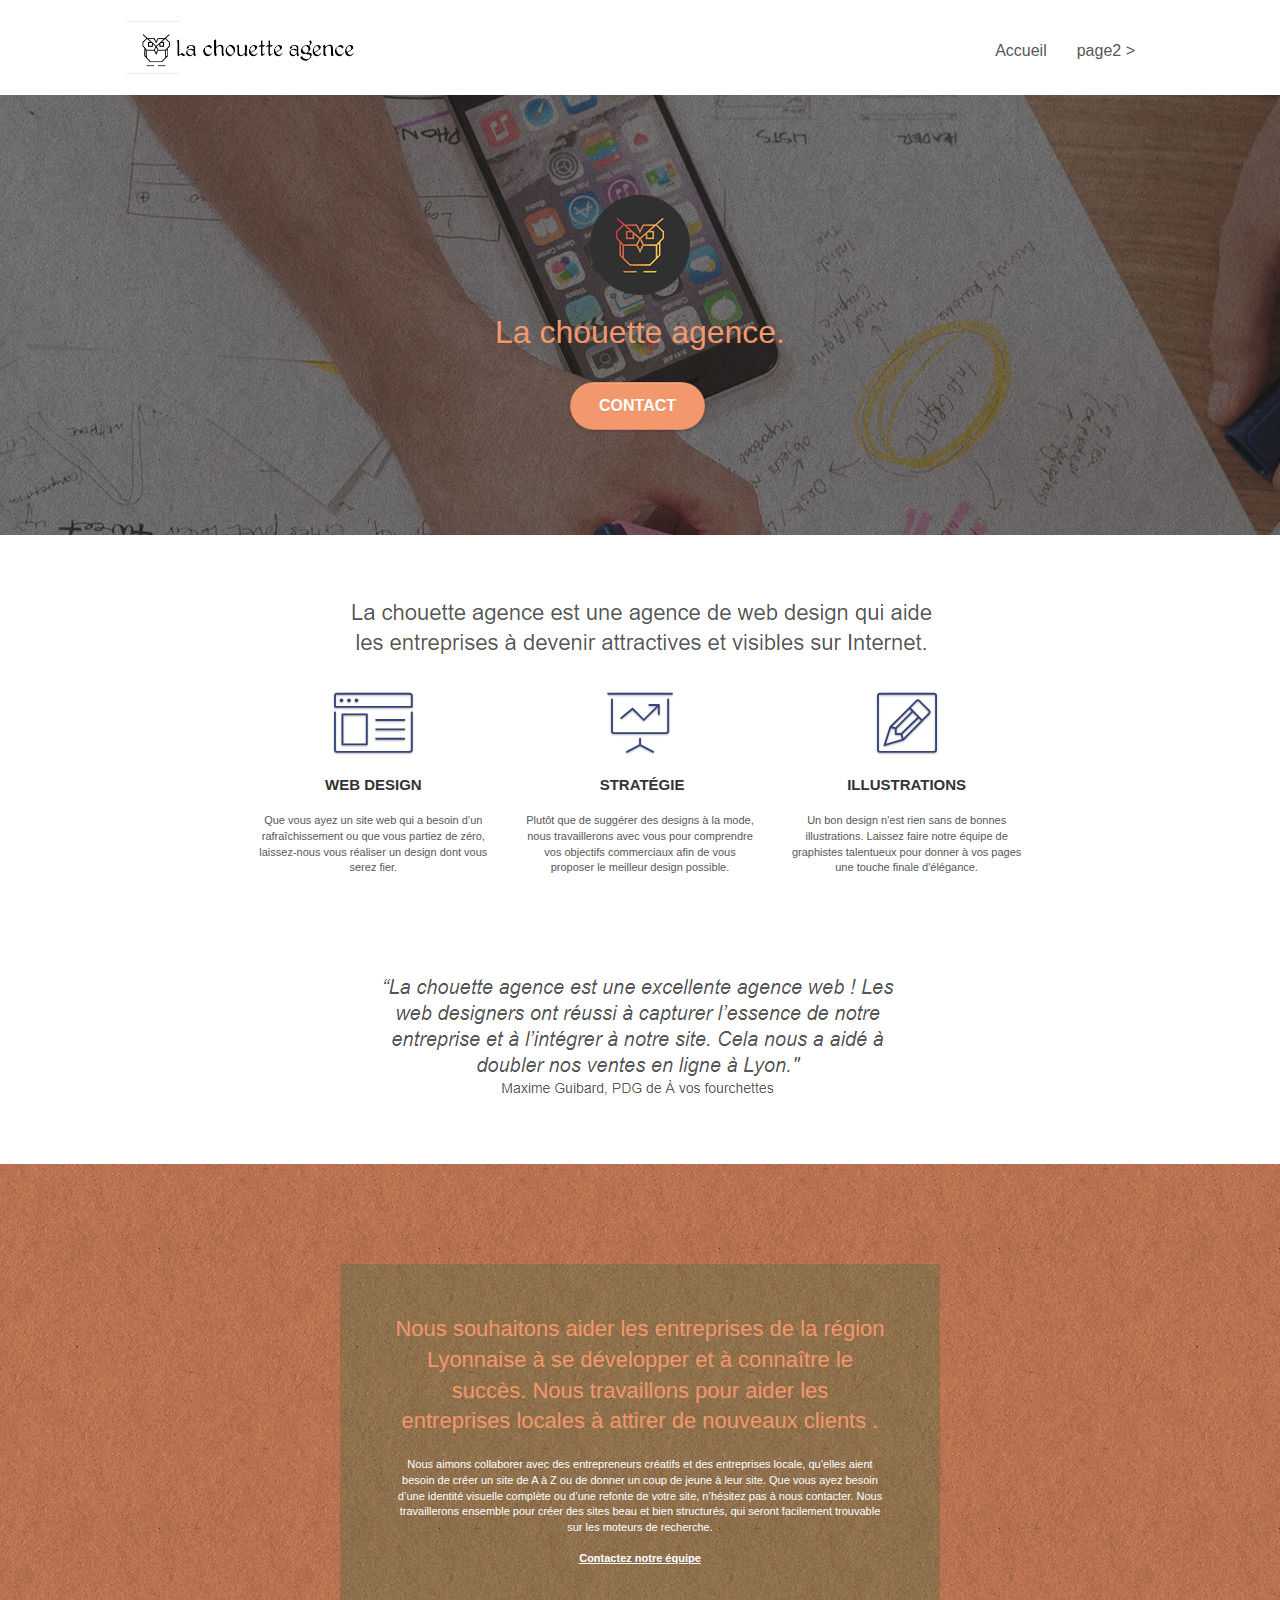
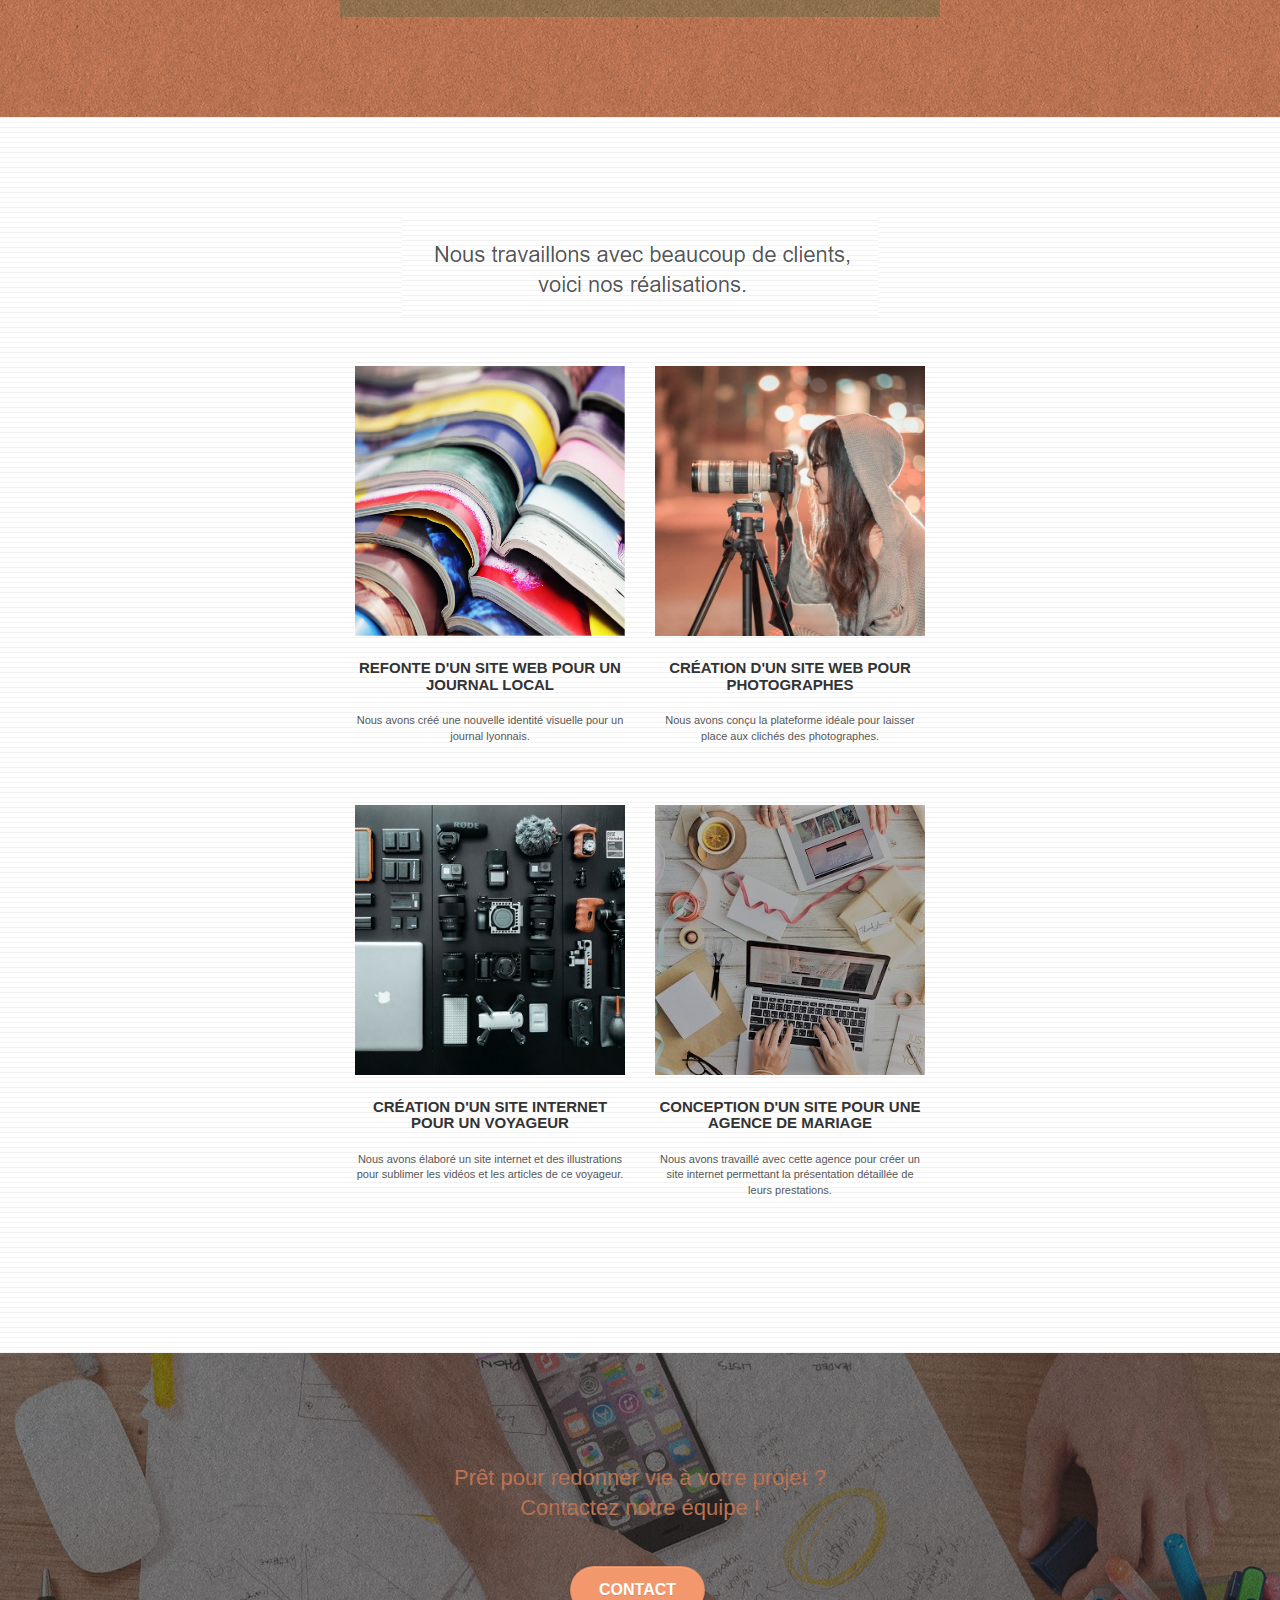
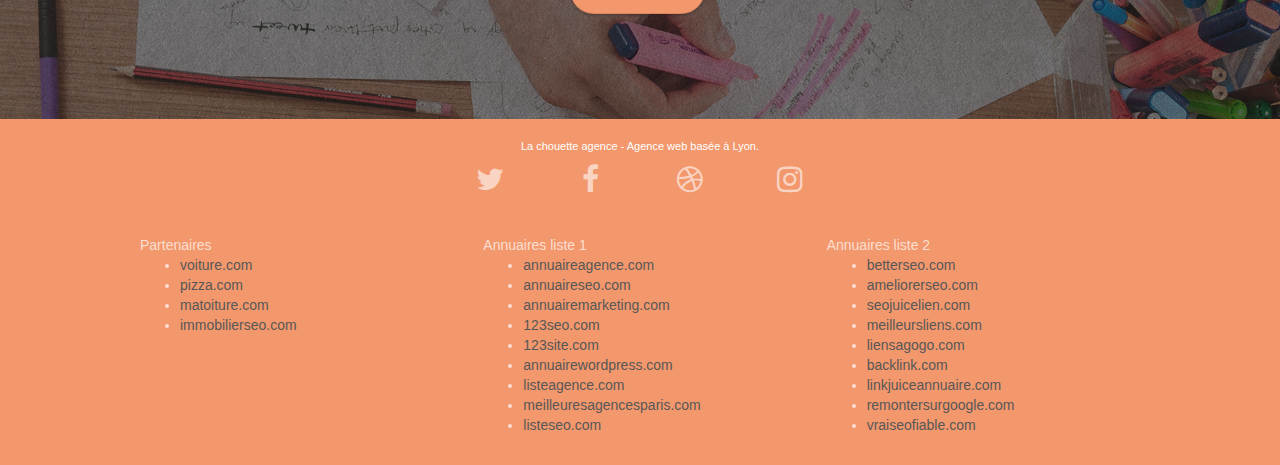
==== projet4/index.html @ 23c120a8 "changement du nom du dossier" ====
<!doctype html>
<html lang="FR">
<head>
    <meta charset="utf-8">
    <meta name="keywords" content="seo, google, site web, site internet, agence design paris, agence design, agence design,agence design,agence design,agence design,agence design,agence design,agence design,agence design">
    <meta name="description" content="">
    <meta name="viewport" content="width=device-width, initial-scale=1.0, viewport-fit=cover">
    <link rel="shortcut icon" type="image/png" href="favicon.jpg">
    
	<link rel="stylesheet" type="text/css" href="./css/bootstrap.css">
	<link rel="stylesheet" type="text/css" href="style.css">
	<link rel="stylesheet" type="text/css" href="./css/font-awesome.css">
	<link rel="stylesheet" type="text/css" href="./css/et-line.css">
	
    
	<script src="./js/jquery-2.1.0.js"></script>
	<script src="./js/bootstrap.js"></script>
	<script src="./js/blocs.js"></script>
	<script src="./js/jquery.touchSwipe.js" defer></script>
	<script src="./js/gmaps.js"></script>

    <title>.</title>

    
<!-- Analytics -->
 
<!-- Analytics END -->
    
</head>
<body>
<!-- Principal conteneur -->
<div class="page-container">
    
<!-- bloc-0 -->
<div class="bloc bgc-white l-bloc " id="bloc-0">
	<div class="container bloc-sm">

		<nav class="navbar row">
			<div class="navbar-header">
				<div class="keywords" style="color:#cccccc;font-size:1px;">Agence web à paris, stratégie web, web design, illustrations, design de site web, site web, web, internet, site internet, site</div>
				<a class="navbar-brand" href="index.html"><img src="img/la-chouette-agence.png" alt="paris web design logo agence web meilleure agence" height="40" /></a>
				<div class="keywords" style="color:#cccccc;font-size:1px;">Agence web à paris, stratégie web, web design, illustrations, design de site web, site web, web, internet, site internet, site</div>
				<button id="nav-toggle" type="button" class="ui-navbar-toggle navbar-toggle" data-toggle="collapse" data-target=".navbar-1">
					<span class="sr-only">Toggle navigation</span><span class="icon-bar"></span><span class="icon-bar"></span><span class="icon-bar"></span>
				</button>
			</div>
			<div class="collapse navbar-collapse navbar-1 special-dropdown-nav">
				<ul class="site-navigation nav navbar-nav">
					<li>
						<a href="index.html">Accueil</a>
					</li>
					<li>
					</li>
					<li>
						<a href="page2.html">page2 &gt;</a>
					</li>
				</ul>
			</div>
		</nav>
	</div>
</div>
<!-- bloc-0 END -->

<!-- bloc-1-presentation -->
<div class="bloc bgc-dark-slate-blue bg-banniere d-bloc bg-t-edge bloc-bg-texture texture-paper b-parallax" id="bloc-1-hero">
	<div class="container bloc-lg">
		<div class="row tight-width-whitespace">
			<div class="col-sm-12">
				<img src="img/logo.png" class="center-block image-resize-mode" width="100" alt="La chouette agence, agence web paris, création logo paris" />
				<h1 class="text-center hero-bloc-text tc-white ">
					La chouette agence.
				</h1>
				<div class="text-center">
					<a href="page2.html" class="btn btn-lg btn-clean btn-rd cta-hero btn-atomic-tangerine" id="cta-hero">Contact</a>
				</div>
			</div>
		</div>
	</div>
</div>
<!-- bloc-1-presentation END -->

<!-- bloc-2-services -->
<div class="bloc bgc-white l-bloc" id="bloc-2-services">
	<div class="container bloc-md">
		<div class="row">
			<div class="col-sm-12 text-center">
				<img alt="agence web, agence web paris, web design paris, stratégie web" src="img/title.png" />
			</div>
		</div>
		<div class="row voffset-lg med-width-whitespace">
			<div class="col-sm-4">
				<div class="text-center">
					<span class="et-icon-browser sm-shadow icon-dark-slate-blue icons icon-lg"></span>
				</div>
				<h3 class="mg-md text-center">
					Web design
				</h3>
				<p class="text-center ">
					Que vous ayez un site web qui a besoin d&rsquo;un rafraîchissement ou que vous partiez de zéro, laissez-nous vous réaliser un design dont vous serez fier.
				</p>
			</div>
			<div class="col-sm-4">
				<div class="text-center">
					<span class="et-icon-presentation sm-shadow icon-dark-slate-blue icons icon-lg"></span>
				</div>
				<h3 class="mg-md text-center">
					&nbsp;Stratégie
				</h3>
				<p class="text-center ">
					Plutôt que de suggérer des designs à la mode, nous travaillerons avec vous pour comprendre vos objectifs commerciaux afin de vous proposer le meilleur design possible.<br>
				</p>
			</div>
			<div class="col-sm-4">
				<div class="text-center">
					<span class="et-icon-edit sm-shadow icon-dark-slate-blue icons icon-lg"></span>
				</div>
				<h3 class="mg-md text-center">
					Illustrations
				</h3>
				<p class="text-center ">
					Un bon design n'est rien sans de bonnes illustrations. Laissez faire notre équipe de graphistes talentueux pour donner à vos pages une touche finale d'élégance.
				</p>
			</div>
		</div>
		<div class="row voffset-lg voffset">
			<div class="col-xs-12 col-md-8 col-md-offset-2 text-center">
				<img alt="agence web, agence web paris, web design paris, stratégie web" src="img/citation.png" />

			</div>
		</div>
	</div>
</div>
<!-- bloc-2-services END -->

<!-- bloc-3-what-i-do -->
<div class="bloc tc-white bgc-atomic-tangerine bg-presentation d-bloc bloc-bg-texture texture-paper b-parallax" id="bloc-3-what-i-do">
	<div class="container bloc-lg">
		<div class="row tight-width-whitespace black-background">
			<div class="col-sm-12">
				<h2 class="mg-md text-center tc-white">
					Nous souhaitons aider les entreprises de la région Lyonnaise à se développer et à connaître le succès. Nous travaillons pour aider les entreprises locales à attirer de nouveaux clients .<br>
				</h2>
				<p class="text-center white">
					Nous aimons collaborer avec des entrepreneurs créatifs et des entreprises locale, qu’elles aient besoin de créer un site de A à Z ou de donner un coup de jeune à leur site. Que vous ayez besoin d’une identité visuelle complète ou d’une refonte de votre site, n’hésitez pas à nous contacter. Nous travaillerons ensemble pour créer des sites beau et bien structurés, qui seront facilement trouvable sur les moteurs de recherche. <br><br><a class="ltc-white bold-link" href="page2.html">Contactez notre équipe</a><br>
				</p>
			</div>
		</div>
	</div>
</div>
<!-- bloc-3-what-i-do END -->

<!-- bloc-4-portfolio -->
<div class="bloc bgc-white bg-lines-h2-bg bg-repeat l-bloc" id="bloc-4-portfolio">
	<div class="container bloc-lg">
		<div class="row">
			<div class="col-sm-12 text-center">
				<img alt="agence web, agence web paris, web design paris, stratégie web" src="img/title2.png" />
			</div>
		</div>
		<div class="row tight-width-whitespace portfolio-row">
			<div class="col-sm-6">
				<a href="#" data-lightbox="img/1.jpg" data-gallery-id="gallery-1" data-caption="Refonte d'un site web pour un journal local" data-frame="snapshot-lb"><img src="img/1.jpg" alt="paris web design logo agence web meilleure agence et refonte site web journal" class="img-responsive portfolio-thumb" /></a>
				<h3 class="mg-md text-center">
					Refonte d'un site web pour un journal local
				</h3>
				<p class="text-center">
					Nous avons créé une nouvelle identité visuelle pour un journal lyonnais.
				</p>
			</div>
			<div class="col-sm-6">
				<a href="#" data-lightbox="img/2.jpg" data-gallery-id="gallery-1" data-caption="Création d'un site web pour photographes" data-frame="snapshot-lb"><img src="img/2.jpg" class="img-responsive portfolio-thumb" alt="paris web design logo agence web meilleure agence, Création d'un site web pour photographes" /></a>
				<h3 class="mg-md text-center">
					Création d'un site web pour photographes
				</h3>
				<p class="text-center">
					Nous avons conçu la plateforme idéale pour laisser place aux clichés des photographes.
				</p>
			</div>
		</div>
		<div class="row tight-width-whitespace portfolio-row">
			<div class="col-sm-6">
				<a href="#" data-lightbox="img/3.bmp" data-gallery-id="gallery-1" data-caption="Création d'un site internet pour un voyageur" data-frame="snapshot-lb"><img src="img/3.bmp" class="img-responsive portfolio-thumb" alt="paris web design logo agence web meilleure agence, Création d'un site web pour voyageur"/></a>
				<h3 class="mg-md text-center">
					Création d'un site internet pour un voyageur
				</h3>
				<p class="text-center">
					Nous avons élaboré un site internet et des illustrations pour sublimer les vidéos et les articles de ce voyageur.
				</p>
			</div>
			<div class="col-sm-6">
				<a href="#" data-lightbox="img/4.bmp" data-gallery-id="gallery-1" data-caption="Conception d'un site pour une agence de mariage" data-frame="snapshot-lb"><img src="img/4.bmp" class="img-responsive portfolio-thumb" alt="paris web design logo agence web meilleure agence, Création d'un site web pour agence de mariage" /></a>
				<h3 class="mg-md text-center">
					Conception d'un site pour une agence de mariage
				</h3>
				<p class="text-center">
					Nous avons travaillé avec cette agence pour créer un site internet permettant la présentation détaillée de leurs prestations.
				</p>
			</div>
		</div>
	</div>
</div>
<!-- bloc-4-portfolio END -->

<!-- bloc-5-cta -->
<div class="bloc bgc-dark-slate-blue bg-banniere d-bloc bloc-bg-texture texture-paper" id="bloc-5-cta">
	<div class="container bloc-lg">
		<div class="row">
			<h2 class="mg-md text-center tc-white">
				Prêt pour redonner vie à votre projet ?<br>Contactez notre équipe !
			</h2>
			<div class="col-sm-12 text-center">
				<a href="page2.html" class="btn btn-atomic-tangerine btn-clean btn-rd btn-lg cta-hero">Contact</a>
			</div>
		</div>
	</div>
</div>
<!-- bloc-5-cta END -->

<!-- Footer - bloc-8 -->
<div class="bloc bgc-atomic-tangerine d-bloc" id="bloc-8">
	<div class="container bloc-sm">
		<div class="row">
			<div class="col-sm-12">
				<p class="text-center white">
					La chouette agence - Agence web basée à Lyon.<br>
				</p>
				<div class="row row-no-gutters social">
					<div class="col-sm-3">
						<div class="text-center">
							<a class="social" href="index.html"><span class="fa fa-twitter icon-md"></span></a>
						</div>
					</div>
					<div class="col-sm-3">
						<div class="text-center">
							<a class="social" href="index.html"><span class="fa fa-facebook icon-md"></span></a>
						</div>
					</div>
					<div class="col-sm-3">
						<div class="text-center">
							<a class="social" href="index.html"><span class="fa fa-dribbble icon-md"></span></a>
						</div>
					</div>
					<div class="col-sm-3">
						<div class="text-center">
							<a class="social" href="index.html"><span class="fa fa-instagram icon-md"></span></a>
						</div>
					</div>
					<div class="keywords" style="color:#F3976C;">Agence web à paris, stratégie web, web design, illustrations, design de site web, site web, web, internet, site internet, site</div>
				</div>
				<div class="row">
					<div class="col-sm-4">
						Partenaires
							<ul>
								<li><a href="voiture.com">voiture.com</a></li>
								<li><a href="pizza.com">pizza.com</a></li>
								<li><a href="matoiture.com">matoiture.com</a></li>
								<li><a href="immobilierseo.com">immobilierseo.com</a></li>
							</ul>		
					</div>
					<div class="col-sm-4">
						Annuaires liste 1
						<ul>
							<li><a href="annuaireagence.com">annuaireagence.com</a></li>
							<li><a href="annuaireseo.com">annuaireseo.com</a></li>
							<li><a href="annuairemarketing.com">annuairemarketing.com</a></li>
							<li><a href="123seoture.com">123seo.com</a></li>
							<li><a href="123site.com">123site.com</a></li>
							<li><a href="annuairewordpress.com">annuairewordpress.com</a></li>
							<li><a href="listeagence.com">listeagence.com</a></li>
							<li><a href="meilleuresagencesparis.com">meilleuresagencesparis.com</a></li>
							<li><a href="listeseo.com">listeseo.com</a></li>
						</ul>
					</div>
					<div class="col-sm-4">
						Annuaires liste 2
						<ul>
							<li><a href="betterseo.com">betterseo.com</a></li>
							<li><a href="ameliorerseo.com">ameliorerseo.com</a></li>
							<li><a href="seojuicelien.com">seojuicelien.com</a></li>
							<li><a href="meilleursliens.com">meilleursliens.com</a></li>
							<li><a href="liensagogo.com">liensagogo.com</a></li>
							<li><a href="backlink.com">backlink.com</a></li>
							<li><a href="linkjuiceannuaire.com">linkjuiceannuaire.com</a></li>
							<li><a href="remontersurgoogle.com">remontersurgoogle.com</a></li>
							<li><a href="vraiseofiable.com">vraiseofiable.com</a></li>
						</ul>
					</div>
				</div>
			</div>
		</div>
	</div>
</div>
<!-- Footer - bloc-8 END -->

</div>
<!-- Principal conteneur END -->
    

</body>
</html>
---- projet4/style.css ----
body {
    margin: 0;
    padding: 0;
    background: #FFF;
    overflow-x: hidden;
    -webkit-font-smoothing: antialiased;
    -moz-osx-font-smoothing: grayscale;
}

a,
button {
    transition: all .3s ease-in-out;
    outline: none!important;
}

a:hover {
    text-decoration: none;
    cursor: pointer;
}

#page-loading-blocs-notifaction {
    position: fixed;
    top: 0;
    bottom: 0;
    width: 100%;
    z-index: 100000;
    background: #FFFFFF url("img/pageload-spinner.gif") no-repeat center center;
}

.bloc {
    width: 100%;
    clear: both;
    background: 50% 50% no-repeat;
    padding: 0 50px;
    -webkit-background-size: cover;
    -moz-background-size: cover;
    -o-background-size: cover;
    background-size: cover;
    position: relative;
}

.bloc .container {
    padding-left: 0;
    padding-right: 0;
}

.bloc-lg {
    padding: 100px 50px;
}

.bloc-md {
    padding: 50px;
}

.bloc-sm {
    padding: 20px 50px;
}

.bg-center,
.bg-l-edge,
.bg-r-edge,
.bg-t-edge,
.bg-b-edge,
.bg-tl-edge,
.bg-bl-edge,
.bg-tr-edge,
.bg-br-edge,
.bg-repeat {
    -webkit-background-size: auto!important;
    -moz-background-size: auto!important;
    -o-background-size: auto!important;
    background-size: auto!important;
}

.bg-repeat {
    background: repeat;
}

.bg-t-edge {
    background: top no-repeat;
}

.bloc-bg-texture::before {
    content: "";
    background-size: 2px 2px;
    position: absolute;
    top: 0;
    bottom: 0;
    left: 0;
    right: 0;
}

.texture-paper::before {
    background: url("img/texture-paper.png");
    background-size: 280px 280px;
}

.b-parallax {
    background-attachment: fixed;
}

.d-bloc {
    color: rgba(255, 255, 255, .7);
}

.d-bloc button:hover {
    color: rgba(255, 255, 255, .9);
}

.d-bloc .icon-round,
.d-bloc .icon-square,
.d-bloc .icon-rounded,
.d-bloc .icon-semi-rounded-a,
.d-bloc .icon-semi-rounded-b {
    border-color: rgba(255, 255, 255, .9);
}

.d-bloc .divider-h span {
    border-color: rgba(255, 255, 255, .2);
}

.d-bloc .a-btn,
.d-bloc .navbar a,
.d-bloc .navbar-brand,
.d-bloc a .icon-sm,
.d-bloc a .icon-md,
.d-bloc a .icon-lg,
.d-bloc a .icon-xl,
.d-bloc h1 a,
.d-bloc h2 a,
.d-bloc h3 a,
.d-bloc h4 a,
.d-bloc h5 a,
.d-bloc h6 a,
.d-bloc p a {
    color: rgba(255, 255, 255, .6);
}

.d-bloc .a-btn:hover,
.d-bloc .navbar a:hover,
.d-bloc .navbar-brand:hover,
.d-bloc a:hover .icon-sm,
.d-bloc a:hover .icon-md,
.d-bloc a:hover .icon-lg,
.d-bloc a:hover .icon-xl,
.d-bloc h1 a:hover,
.d-bloc h2 a:hover,
.d-bloc h3 a:hover,
.d-bloc h4 a:hover,
.d-bloc h5 a:hover,
.d-bloc h6 a:hover,
.d-bloc p a:hover {
    color: rgba(255, 255, 255, 1);
}

.d-bloc .navbar-toggle .icon-bar {
    background: rgba(255, 255, 255, 1);
}

.d-bloc .btn-wire,
.d-bloc .btn-wire:hover {
    color: rgba(255, 255, 255, 1);
    border-color: rgba(255, 255, 255, 1);
}

.d-bloc .panel {
    color: rgba(0, 0, 0, .5);
}

.d-bloc .panel button:hover {
    color: rgba(0, 0, 0, .7);
}

.d-bloc .panel icon {
    border-color: rgba(0, 0, 0, .7);
}

.d-bloc .panel .divider-h span {
    border-color: rgba(0, 0, 0, .1);
}

.d-bloc .panel .a-btn {
    color: rgba(0, 0, 0, .6);
}

.d-bloc .panel .a-btn:hover {
    color: rgba(0, 0, 0, 1);
}

.d-bloc .panel .btn-wire,
.d-bloc .panel .btn-wire:hover {
    color: rgba(0, 0, 0, .7);
    border-color: rgba(0, 0, 0, .3);
}

.d-bloc .panel,
.l-bloc {
    color: rgba(0, 0, 0, .5);
}

.d-bloc .panel button:hover,
.l-bloc button:hover {
    color: rgba(0, 0, 0, .7);
}

.l-bloc .icon-round,
.l-bloc .icon-square,
.l-bloc .icon-rounded,
.l-bloc .icon-semi-rounded-a,
.l-bloc .icon-semi-rounded-b {
    border-color: rgba(0, 0, 0, .7);
}

.d-bloc .panel .divider-h span,
.l-bloc .divider-h span {
    border-color: rgba(0, 0, 0, .1);
}

.d-bloc .panel .a-btn,
.l-bloc .a-btn,
.l-bloc .navbar a,
.l-bloc .navbar-brand,
.l-bloc a .icon-sm,
.l-bloc a .icon-md,
.l-bloc a .icon-lg,
.l-bloc a .icon-xl,
.l-bloc h1 a,
.l-bloc h2 a,
.l-bloc h3 a,
.l-bloc h4 a,
.l-bloc h5 a,
.l-bloc h6 a,
.l-bloc p a {
    color: rgba(0, 0, 0, .6);
}

.d-bloc .panel .a-btn:hover,
.l-bloc .a-btn:hover,
.l-bloc .navbar a:hover,
.l-bloc .navbar-brand:hover,
.l-bloc a:hover .icon-sm,
.l-bloc a:hover .icon-md,
.l-bloc a:hover .icon-lg,
.l-bloc a:hover .icon-xl,
.l-bloc h1 a:hover,
.l-bloc h2 a:hover,
.l-bloc h3 a:hover,
.l-bloc h4 a:hover,
.l-bloc h5 a:hover,
.l-bloc h6 a:hover,
.l-bloc p a:hover {
    color: rgba(0, 0, 0, 1);
}

.l-bloc .navbar-toggle .icon-bar {
    color: rgba(0, 0, 0, .6);
}

.d-bloc .panel .btn-wire,
.d-bloc .panel .btn-wire:hover,
.l-bloc .btn-wire,
.l-bloc .btn-wire:hover {
    color: rgba(0, 0, 0, .7);
    border-color: rgba(0, 0, 0, .3);
}

.voffset {
    margin-top: 30px;
}

.voffset-lg {
    margin-top: 80px;
}

.row-no-gutters {
    margin-right: 0;
    margin-left: 0;
}

.row.row-no-gutters > [class^="col-"],
.row.row-no-gutters > [class*=" col-"] {
    padding-right: 0;
    padding-left: 0;
}

#bloc-1-hero h1 {
    font-size: 32px;
}

.navbar {
    margin-bottom: 0;
    z-index: 1;
}

.navbar-brand {
    height: auto;
    padding: 3px 15px;
    font-size: 25px;
    font-weight: normal;
    font-weight: 600;
    line-height: 44px;
}

.navbar-brand img {
    max-height: 200px;
    margin: 0 5px 0 0;
    display: inline;
}

.navbar-brand img[src$=svg] {
    min-width: 100px;
}

.nav-center .navbar-brand img {
    margin: 0;
}

.navbar .nav {
    padding-top: 2px;
    margin-right: -16px;
    float: right;
    z-index: 1;
}

.nav > li {
    float: left;
    margin-top: 4px;
    font-size: 16px;
}

.navbar-nav .open .dropdown-menu > li > a {
    text-align: inherit;
}

.nav > li a:hover,
.nav > li a:focus {
    background: transparent;
}

.navbar-toggle {
    margin: 10px 10px 0 0;
    border: 0px;
}

.navbar-toggle:hover {
    background: transparent!important;
}

.navbar-toggle .icon-bar {
    background-color: rgba(0, 0, 0, .5);
    width: 26px;
}

.nav-invert .navbar .nav {
    float: left;
}

.nav-invert .navbar-header,
.nav-invert .navbar-brand {
    float: right;
    position: relative;
    z-index: 2;
}

@media (min-width: 768px) {
    .site-navigation {
        position: absolute;
        top: 50%;
        right: 20px;
        transform: translate(0, -50%);
        -webkit-transform: translateY(-50%);
    }
    .nav > li .dropdown-menu a,
    .nav > li .dropdown-menu a:hover {
        color: #484848;
    }
    .nav-invert .site-navigation {
        left: 0;
        right: 0;
    }
    .nav-center {
        text-align: center;
    }
    .nav-center .navbar-header {
        width: 100%;
    }
    .nav-center .navbar-header,
    .nav-center .navbar-brand,
    .nav-center .nav > li {
        float: none;
        display: inline-block;
    }
    .nav-center .site-navigation {
        position: relative;
        width: 100%;
        right: 0;
        margin-right: 0px;
        margin-top: 20px;
    }
    .nav-center.mini-nav .navbar-toggle {
        float: none;
        margin: 10px auto 0;
    }
}

.nav > li > .dropdown a {
    background: none!important;
    display: block;
    padding: 14px 15px;
}

nav .caret {
    margin: 0 5px;
}

.dropdown-menu .dropdown-menu {
    top: -8px;
    left: 100%;
}

.dropdown-menu .dropmenu-flow-right {
    top: 100%;
    left: 0;
    margin-left: -1px;
    border-top-left-radius: 0;
    border-top-right-radius: 0;
}

.dropdown-menu .dropdown span {
    border: 4px solid black;
    border-top-color: transparent;
    border-right-color: transparent;
    border-bottom-color: transparent;
    margin: 6px -5px 0 0!important;
    float: right;
}

.mg-md {
    margin-top: 10px;
    margin-bottom: 20px;
}

.mg-lg {
    margin-top: 10px;
    margin-bottom: 40px;
}

.btn {
    margin: 0 5px 5px 0;
}

.btn.pull-right {
    margin: 0 0 5px 5px;
}

.btn-d,
.btn-d:hover,
.btn-d:focus {
    color: #FFF;
    background: rgba(0, 0, 0, .3);
}

button {
    outline: none!important;
}

.btn-rd {
    border-radius: 40px;
}

.btn-clean {
    border: 1px solid rgba(0, 0, 0, .08);
    border-bottom-color: rgba(0, 0, 0, .1);
    text-shadow: 0 1px 0 rgba(0, 0, 1, .1);
    box-shadow: 0 1px 3px rgba(0, 0, 1, .25), inset 0 1px 0 0 rgba(255, 255, 255, .15);
}

.icon-md {
    font-size: 30px!important;
}

.icon-lg {
    font-size: 60px!important;
}

.sm-shadow {
    text-shadow: 0 1px 2px rgba(0, 0, 0, .3);
}

.panel-sq,
.panel-sq .panel-heading,
.panel-sq .panel-footer {
    border-radius: 0;
}

.panel-rd {
    border-radius: 30px;
}

.panel-rd .panel-heading {
    border-radius: 29px 29px 0 0;
}

.panel-rd .panel-footer {
    border-radius: 0 0 29px 29px;
}

.form-control {
    border-color: rgba(0, 0, 0, .1);
    box-shadow: none;
}

.scrollToTop {
    width: 40px;
    height: 40px;
    position: fixed;
    bottom: 20px;
    right: 20px;
    opacity: 0;
    z-index: 500;
    transition: all .3s ease-in-out;
}

.scrollToTop span {
    margin-top: 6px;
}

.showScrollTop {
    font-size: 14px;
    opacity: 1;
}

a[data-lightbox] {
    position: relative;
    display: block;
    text-align: center;
}

a[data-lightbox]:hover::before {
    content: "+";
    font-family: "HelveticaNeue-Light", "Helvetica Neue Light", "Helvetica Neue", Helvetica, Arial;
    font-size: 32px;
    width: 50px;
    height: 50px;
    margin-left: -25px;
    border-radius: 50%;
    background: rgba(0, 0, 0, .6);
    color: #FFF;
    font-weight: 100;
    z-index: 1;
    position: absolute;
    top: 50%;
    transform: translateY(-50%);
    -webkit-transform: translateY(-50%);
}

a[data-lightbox]:hover img {
    opacity: 0.6;
    -webkit-animation-fill-mode: none;
    animation-fill-mode: none;
}

#lightbox-modal {
    display: flex;
    align-items: center;
}

#lightbox-modal .modal-dialog {
    width: 90%;
    max-width: 900px;
    margin: 0 auto 0;
}

#lightbox-modal .modal-dialog img {
    max-height: 90vh;
    margin: 0 auto;
}

.lightbox-caption {
    padding: 20px;
    color: #FFF;
    background: rgba(0, 0, 0, .5);
    position: absolute;
    left: 15px;
    right: 15px;
    bottom: 5px;
}

.close-lightbox {
    color: #FFF;
    font-size: 30px;
    position: absolute;
    top: 20px;
    right: 20px;
    z-index: 20;
    background: rgba(0, 0, 0, .5);
    border: none;
    line-height: 30px;
    padding: 0 9px 5px;
    opacity: 0.3;
}

.close-lightbox:hover,
.next-lightbox:hover,
.prev-lightbox:hover {
    opacity: 1.0;
    color: #FFF;
}

.next-lightbox,
.prev-lightbox {
    font-size: 20px;
    color: rgba(255, 255, 255, .9);
    background: rgba(0, 0, 0, .5);
    transition: all .2s ease-in-out;
    position: absolute;
    top: 45%;
    z-index: 1;
    opacity: 0.4;
}

.next-lightbox {
    padding: 6px 8px 1px 13px;
    right: 25px;
}

.prev-lightbox {
    padding: 6px 13px 1px 10px;
    left: 25px;
}

.snapshot-lb .modal-body {
    padding-bottom: 45px;
}

.snapshot-lb .lightbox-caption {
    padding: 0;
    color: rgba(0, 0, 0, .5);
    background: none;
}

h1,
h2,
h3,
h4,
h5,
h6,
p,
label,
.btn,
a {
    font-family: "helvetica";
    font-weight: 400;
    color: #575757!important;
}

.container {
    max-width: 1000px;
}

.hero-bloc-text {
    font-size: 38px;
}

.hero-bloc-text-sub {
    font-size: 36px;
}

.statement-bloc-text {
    line-height: 26px;
    font-style: italic;
    font-size: 20px;
    text-align: center;
    font-weight: lighter;
    max-width: 520px;
    margin: auto auto auto auto;
}

p {
    font-size: 11px;
}

.tight-width-whitespace {
    max-width: 600px;
    margin: auto auto auto auto;
}

.h1 {
    font-size: 20px;
    font-family: "Open Sans";
}

.cta-hero {
    margin-top: 22px;
    color: #FFFFFF!important;
    text-transform: uppercase;
    padding: 12px 28px 12px 28px;
    font-size: 16px;
    font-weight: 700;
}

.social {
    max-width: 400px;
    margin: auto auto auto auto;
}

h2 {
    font-size: 22px;
    line-height: 1.4em;
}

h3 {
    font-size: 15px;
    text-transform: uppercase;
    font-weight: 700;
    color: #333333!important;
}

.med-width-whitespace {
    max-width: 800px;
    margin: auto auto auto auto;
    box-shadow: 0px 0px 0px #000000;
}

h1 {
    color: #333333!important;
}

h4 {
    color: #333333!important;
}

.icons {
    margin-bottom: 14px;
    margin-top: 24px;
}

.white {
    color: #FFFFFF!important;
}

.portfolio-thumb {
    margin-bottom: 24px;
}

.portfolio-row {
    margin-bottom: 44px;
    margin-top: 50px;
}

.avatar {
    box-shadow: 0px 4px 9px rgba(0, 0, 0, 0.3);
}

.black-background {
    background-color: rgba(165, 147, 99, 0.7);
    padding: 40px 40px 40px 40px;
}

.bold-link {
    font-weight: 900;
    text-decoration: underline!important;
}

.bgc-white {
    background-color: #FFFFFF;
}

.bgc-dark-slate-blue {
    background-color: #364577;
}

.bgc-atomic-tangerine {
    background-color: #F3976C;
}

.tc-white {
    color: #F3976C!important;
}

.btn-atomic-tangerine {
    background: #F3976C;
    color: #FFFFFF!important;
}

.btn-atomic-tangerine:hover {
    background: #c27956!important;
    color: #FFFFFF!important;
}

.ltc-white {
    color: #FFFFFF!important;
}

.ltc-white:hover {
    color: #cccccc!important;
}

.ltc-atomic-tangerine {
    color: #F3976C!important;
}

.ltc-atomic-tangerine:hover {
    color: #c27956!important;
}

.icon-dark-slate-blue {
    color: #364577!important;
    border-color: #364577!important;
}

.bg-dots-bg {
    background-image: url("img/dots-bg.png");
}

.bg-lines-h2-bg {
    background-image: url("img/lines-h2-bg.png");
}

.bg-banniere {
    background-image: url("img/la-chouette-agence-banniere.jpg");
}

.bg-presentation {
    background-image: url("img/image-de-presentation.bmp");
}

@media (max-width: 1024px) {
    .bloc {
        padding-left: 20px;
        padding-right: 20px;
    }
    .bloc.full-width-bloc,
    .bloc-tile-2.full-width-bloc .container,
    .bloc-tile-3.full-width-bloc .container,
    .bloc-tile-4.full-width-bloc .container {
        padding-left: 0;
        padding-right: 0;
    }
}

@media (max-width: 992px) and (min-width: 768px) {
    .navbar .nav {
        max-width: 80%
    }
    .nav-center.navbar .nav {
        max-width: 100%
    }
}

@media only screen and (min-device-width: 768px) and (max-device-width: 1024px) and (orientation: landscape) {
    .b-parallax {
        background-attachment: scroll;
    }
}

@media only screen and (min-device-width: 1024px) and (max-device-width: 1366px) and (-webkit-min-device-pixel-ratio: 1.5) {
    .b-parallax {
        background-attachment: scroll;
    }
}

@media (max-width: 991px) {
    .container {
        width: 100%;
    }
    .b-parallax {
        background-attachment: scroll;
    }
    .page-container,
    #hero-bloc {
        overflow-x: hidden;
        position: relative;
    }
    .bloc {
        padding-left: constant(safe-area-inset-left);
        padding-right: constant(safe-area-inset-right);
    }
    .bloc-group,
    .bloc-group .bloc {
        display: block;
        width: 100%;
    }
    .bloc-fill-screen .fill-bloc-top-edge,
    .bloc-fill-screen .fill-bloc-bottom-edge {
        padding: 0 20px;
        padding-left: constant(safe-area-inset-left);
        padding-right: constant(safe-area-inset-right);
    }
}

@media (max-width: 767px) {
    .page-container {
        overflow-x: hidden;
        position: relative;
    }
    h1,
    h2,
    h3,
    h4,
    h5,
    h6,
    p,
    #disqus_thread {
        padding-left: 10px!important;
        padding-right: 10px!important;
    }
    .b-parallax {
        background-attachment: scroll;
    }
    .navbar .nav {
        padding-top: 0;
        border-top: 1px solid rgba(0, 0, 0, .2);
        float: none!important;
    }
    .navbar.row {
        margin-left: 0;
        margin-right: 0;
    }
    .site-navigation {
        position: inherit;
        transform: none;
        -webkit-transform: none;
        -ms-transform: none;
    }
    .nav > li {
        margin-top: 0;
        border-bottom: 1px solid rgba(0, 0, 0, .1);
        background: rgba(0, 0, 0, .05);
        text-align: left;
        padding-left: 15px;
        width: 100%;
    }
    .nav > li:hover {
        background: rgba(0, 0, 0, .08);
    }
    .dropdown .dropdown a .caret {
        float: none;
        margin: 5px 0 0 10px!important;
        border: 4px solid black;
        border-bottom-color: transparent;
        border-right-color: transparent;
        border-left-color: transparent;
    }
    #hero-bloc .navbar .nav {
        background: rgba(0, 0, 0, .8);
    }
    #hero-bloc .navbar .nav a {
        color: rgba(255, 255, 255, .6);
    }
    .hero {
        padding: 50px 0;
    }
    .hero-nav {
        left: -1px;
        right: -1px;
    }
    .navbar-collapse {
        padding: 0;
        overflow-x: hidden;
        -webkit-box-shadow: none;
        box-shadow: none;
    }
    .navbar-brand img {
        max-height: 40px;
        width: auto;
    }
    .nav-invert .navbar-header {
        float: none;
        width: 100%;
    }
    .nav-invert .navbar-toggle {
        float: left;
        margin-left: 10px;
    }
    .bloc {
        padding-left: 0;
        padding-right: 0;
    }
    .bloc-xxl,
    .bloc-xl,
    .bloc-lg {
        padding: 40px 0;
    }
    .bloc-sm,
    .bloc-md {
        padding-left: 0;
        padding-right: 0;
    }
    .bloc-tile-2 .container,
    .bloc-tile-3 .container,
    .bloc-tile-4 .container,
    .bloc-fill-screen .fill-bloc-top-edge,
    .bloc-fill-screen .fill-bloc-bottom-edge {
        padding-left: 0;
        padding-right: 0;
    }
    .a-block {
        padding: 0 10px;
    }
    .btn-dwn {
        display: none;
    }
    .voffset {
        margin-top: 5px;
    }
    .voffset-md {
        margin-top: 20px;
    }
    .voffset-lg {
        margin-top: 30px;
    }
    form {
        padding: 5px;
    }
    .close-lightbox {
        display: inline-block;
    }
    .blocsapp-device-iphone5 {
        background-size: 216px 425px;
        padding-top: 60px;
        width: 216px;
        height: 425px;
    }
    .blocsapp-device-iphone5 img {
        width: 180px;
        height: 320px;
    }
}

@media (max-width: 400px) {
    .bloc {
        padding-left: 0;
        padding-right: 0;
    }
}

@media (max-width: 767px) {
    .bloc-mob-center-text {
        text-align: center;
    }
}
---- projet4/css/et-line.css ----
@font-face {
    font-family: et-line;
    src: url(../fonts/et-line.eot);
    src: url(../fonts/et-line.eot?#iefix) format('embedded-opentype'), url(../fonts/et-line.woff) format('woff'), url(../fonts/et-line.ttf) format('truetype'), url(../fonts/et-line.svg#et-line) format('svg');
    font-weight: 400;
    font-style: normal
}

.et-icon-adjustments,
.et-icon-alarmclock,
.et-icon-anchor,
.et-icon-aperture,
.et-icon-attachment,
.et-icon-bargraph,
.et-icon-basket,
.et-icon-beaker,
.et-icon-bike,
.et-icon-book-open,
.et-icon-briefcase,
.et-icon-browser,
.et-icon-calendar,
.et-icon-camera,
.et-icon-caution,
.et-icon-chat,
.et-icon-circle-compass,
.et-icon-clipboard,
.et-icon-clock,
.et-icon-cloud,
.et-icon-compass,
.et-icon-desktop,
.et-icon-dial,
.et-icon-document,
.et-icon-documents,
.et-icon-download,
.et-icon-dribbble,
.et-icon-edit,
.et-icon-envelope,
.et-icon-expand,
.et-icon-facebook,
.et-icon-flag,
.et-icon-focus,
.et-icon-gears,
.et-icon-genius,
.et-icon-gift,
.et-icon-global,
.et-icon-globe,
.et-icon-googleplus,
.et-icon-grid,
.et-icon-happy,
.et-icon-hazardous,
.et-icon-heart,
.et-icon-hotairballoon,
.et-icon-hourglass,
.et-icon-key,
.et-icon-laptop,
.et-icon-layers,
.et-icon-lifesaver,
.et-icon-lightbulb,
.et-icon-linegraph,
.et-icon-linkedin,
.et-icon-lock,
.et-icon-magnifying-glass,
.et-icon-map,
.et-icon-map-pin,
.et-icon-megaphone,
.et-icon-mic,
.et-icon-mobile,
.et-icon-newspaper,
.et-icon-notebook,
.et-icon-paintbrush,
.et-icon-paperclip,
.et-icon-pencil,
.et-icon-phone,
.et-icon-picture,
.et-icon-pictures,
.et-icon-piechart,
.et-icon-presentation,
.et-icon-pricetags,
.et-icon-printer,
.et-icon-profile-female,
.et-icon-profile-male,
.et-icon-puzzle,
.et-icon-quote,
.et-icon-recycle,
.et-icon-refresh,
.et-icon-ribbon,
.et-icon-rss,
.et-icon-sad,
.et-icon-scissors,
.et-icon-scope,
.et-icon-search,
.et-icon-shield,
.et-icon-speedometer,
.et-icon-strategy,
.et-icon-streetsign,
.et-icon-tablet,
.et-icon-target,
.et-icon-telescope,
.et-icon-toolbox,
.et-icon-tools,
.et-icon-tools-2,
.et-icon-trophy,
.et-icon-tumblr,
.et-icon-twitter,
.et-icon-upload,
.et-icon-video,
.et-icon-wallet,
.et-icon-wine {
    font-family: et-line;
    speak: none;
    font-style: normal;
    font-weight: 400;
    font-variant: normal;
    text-transform: none;
    line-height: 1;
    -webkit-font-smoothing: antialiased;
    -moz-osx-font-smoothing: grayscale;
    display: inline-block
}

.et-icon-mobile:before {
    content: "\e000"
}

.et-icon-laptop:before {
    content: "\e001"
}

.et-icon-desktop:before {
    content: "\e002"
}

.et-icon-tablet:before {
    content: "\e003"
}

.et-icon-phone:before {
    content: "\e004"
}

.et-icon-document:before {
    content: "\e005"
}

.et-icon-documents:before {
    content: "\e006"
}

.et-icon-search:before {
    content: "\e007"
}

.et-icon-clipboard:before {
    content: "\e008"
}

.et-icon-newspaper:before {
    content: "\e009"
}

.et-icon-notebook:before {
    content: "\e00a"
}

.et-icon-book-open:before {
    content: "\e00b"
}

.et-icon-browser:before {
    content: "\e00c"
}

.et-icon-calendar:before {
    content: "\e00d"
}

.et-icon-presentation:before {
    content: "\e00e"
}

.et-icon-picture:before {
    content: "\e00f"
}

.et-icon-pictures:before {
    content: "\e010"
}

.et-icon-video:before {
    content: "\e011"
}

.et-icon-camera:before {
    content: "\e012"
}

.et-icon-printer:before {
    content: "\e013"
}

.et-icon-toolbox:before {
    content: "\e014"
}

.et-icon-briefcase:before {
    content: "\e015"
}

.et-icon-wallet:before {
    content: "\e016"
}

.et-icon-gift:before {
    content: "\e017"
}

.et-icon-bargraph:before {
    content: "\e018"
}

.et-icon-grid:before {
    content: "\e019"
}

.et-icon-expand:before {
    content: "\e01a"
}

.et-icon-focus:before {
    content: "\e01b"
}

.et-icon-edit:before {
    content: "\e01c"
}

.et-icon-adjustments:before {
    content: "\e01d"
}

.et-icon-ribbon:before {
    content: "\e01e"
}

.et-icon-hourglass:before {
    content: "\e01f"
}

.et-icon-lock:before {
    content: "\e020"
}

.et-icon-megaphone:before {
    content: "\e021"
}

.et-icon-shield:before {
    content: "\e022"
}

.et-icon-trophy:before {
    content: "\e023"
}

.et-icon-flag:before {
    content: "\e024"
}

.et-icon-map:before {
    content: "\e025"
}

.et-icon-puzzle:before {
    content: "\e026"
}

.et-icon-basket:before {
    content: "\e027"
}

.et-icon-envelope:before {
    content: "\e028"
}

.et-icon-streetsign:before {
    content: "\e029"
}

.et-icon-telescope:before {
    content: "\e02a"
}

.et-icon-gears:before {
    content: "\e02b"
}

.et-icon-key:before {
    content: "\e02c"
}

.et-icon-paperclip:before {
    content: "\e02d"
}

.et-icon-attachment:before {
    content: "\e02e"
}

.et-icon-pricetags:before {
    content: "\e02f"
}

.et-icon-lightbulb:before {
    content: "\e030"
}

.et-icon-layers:before {
    content: "\e031"
}

.et-icon-pencil:before {
    content: "\e032"
}

.et-icon-tools:before {
    content: "\e033"
}

.et-icon-tools-2:before {
    content: "\e034"
}

.et-icon-scissors:before {
    content: "\e035"
}

.et-icon-paintbrush:before {
    content: "\e036"
}

.et-icon-magnifying-glass:before {
    content: "\e037"
}

.et-icon-circle-compass:before {
    content: "\e038"
}

.et-icon-linegraph:before {
    content: "\e039"
}

.et-icon-mic:before {
    content: "\e03a"
}

.et-icon-strategy:before {
    content: "\e03b"
}

.et-icon-beaker:before {
    content: "\e03c"
}

.et-icon-caution:before {
    content: "\e03d"
}

.et-icon-recycle:before {
    content: "\e03e"
}

.et-icon-anchor:before {
    content: "\e03f"
}

.et-icon-profile-male:before {
    content: "\e040"
}

.et-icon-profile-female:before {
    content: "\e041"
}

.et-icon-bike:before {
    content: "\e042"
}

.et-icon-wine:before {
    content: "\e043"
}

.et-icon-hotairballoon:before {
    content: "\e044"
}

.et-icon-globe:before {
    content: "\e045"
}

.et-icon-genius:before {
    content: "\e046"
}

.et-icon-map-pin:before {
    content: "\e047"
}

.et-icon-dial:before {
    content: "\e048"
}

.et-icon-chat:before {
    content: "\e049"
}

.et-icon-heart:before {
    content: "\e04a"
}

.et-icon-cloud:before {
    content: "\e04b"
}

.et-icon-upload:before {
    content: "\e04c"
}

.et-icon-download:before {
    content: "\e04d"
}

.et-icon-target:before {
    content: "\e04e"
}

.et-icon-hazardous:before {
    content: "\e04f"
}

.et-icon-piechart:before {
    content: "\e050"
}

.et-icon-speedometer:before {
    content: "\e051"
}

.et-icon-global:before {
    content: "\e052"
}

.et-icon-compass:before {
    content: "\e053"
}

.et-icon-lifesaver:before {
    content: "\e054"
}

.et-icon-clock:before {
    content: "\e055"
}

.et-icon-aperture:before {
    content: "\e056"
}

.et-icon-quote:before {
    content: "\e057"
}

.et-icon-scope:before {
    content: "\e058"
}

.et-icon-alarmclock:before {
    content: "\e059"
}

.et-icon-refresh:before {
    content: "\e05a"
}

.et-icon-happy:before {
    content: "\e05b"
}

.et-icon-sad:before {
    content: "\e05c"
}

.et-icon-facebook:before {
    content: "\e05d"
}

.et-icon-twitter:before {
    content: "\e05e"
}

.et-icon-googleplus:before {
    content: "\e05f"
}

.et-icon-rss:before {
    content: "\e060"
}

.et-icon-tumblr:before {
    content: "\e061"
}

.et-icon-linkedin:before {
    content: "\e062"
}

.et-icon-dribbble:before {
    content: "\e063"
}
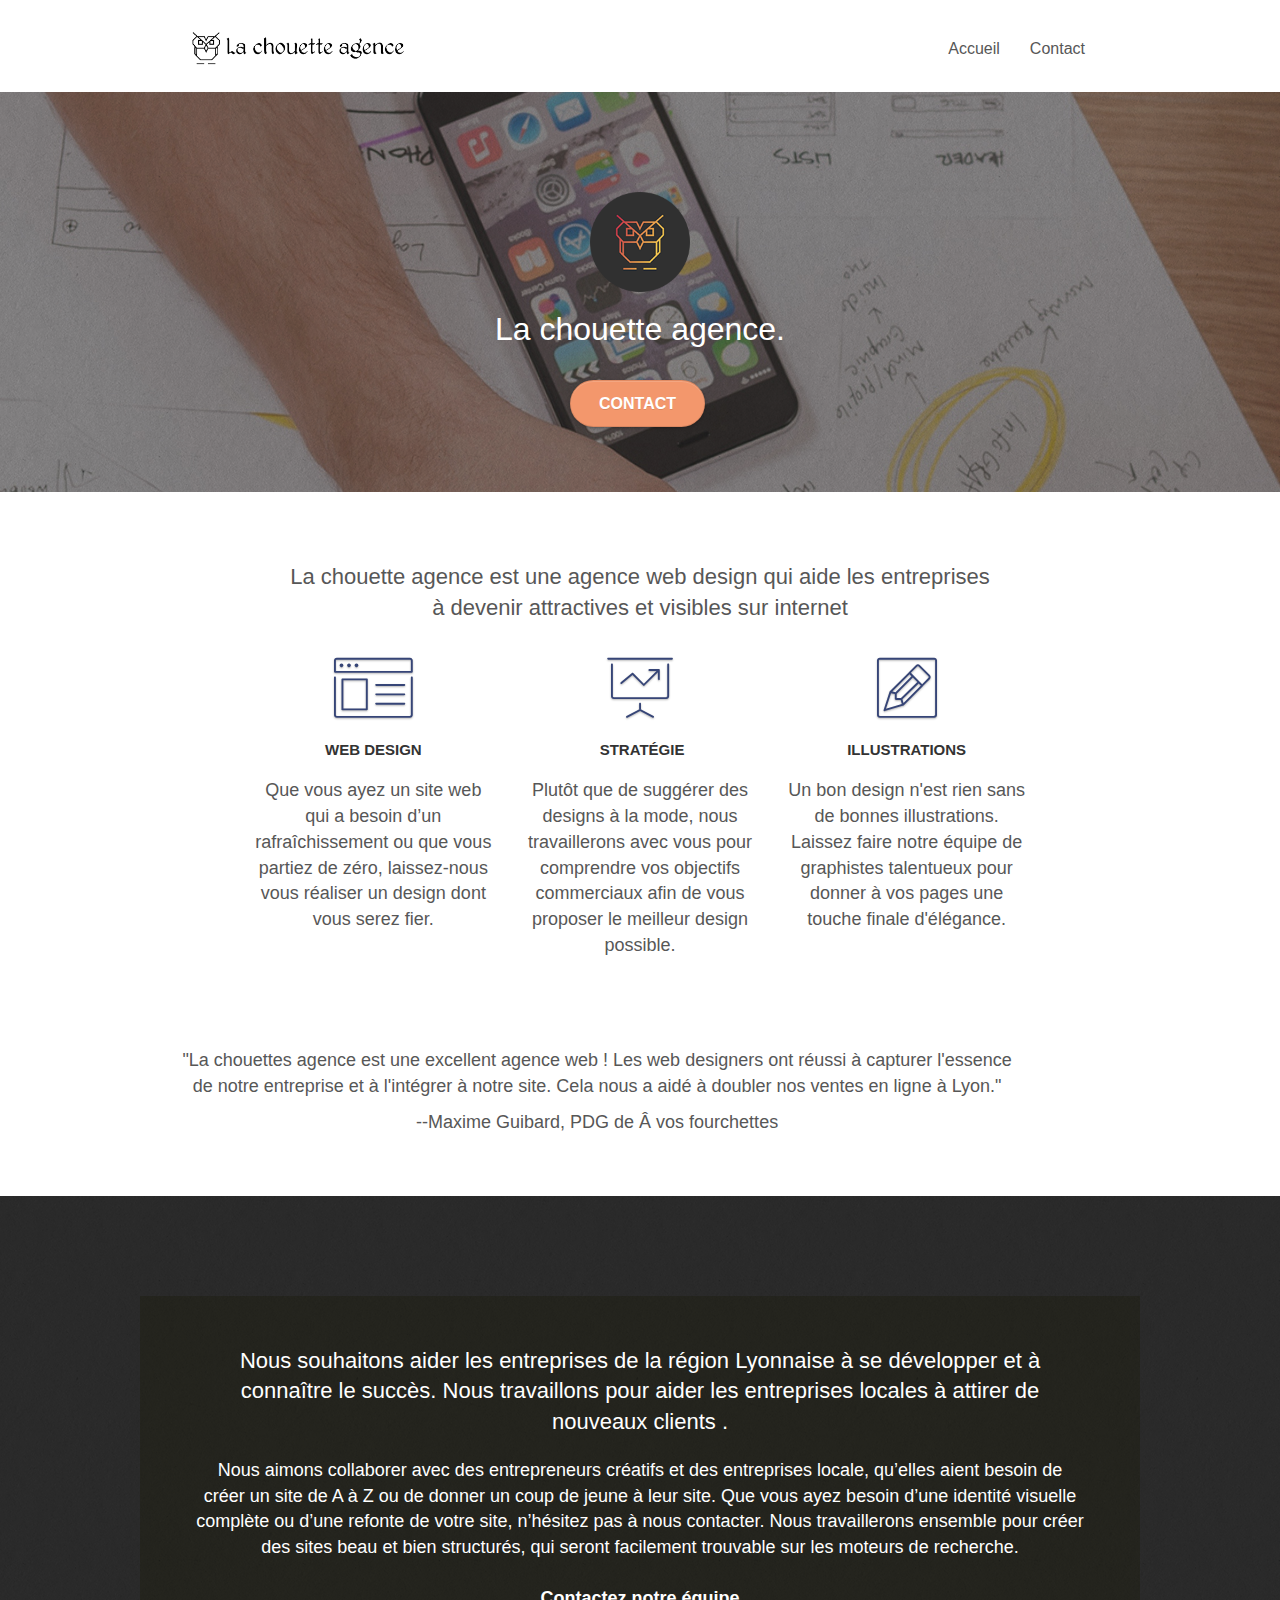
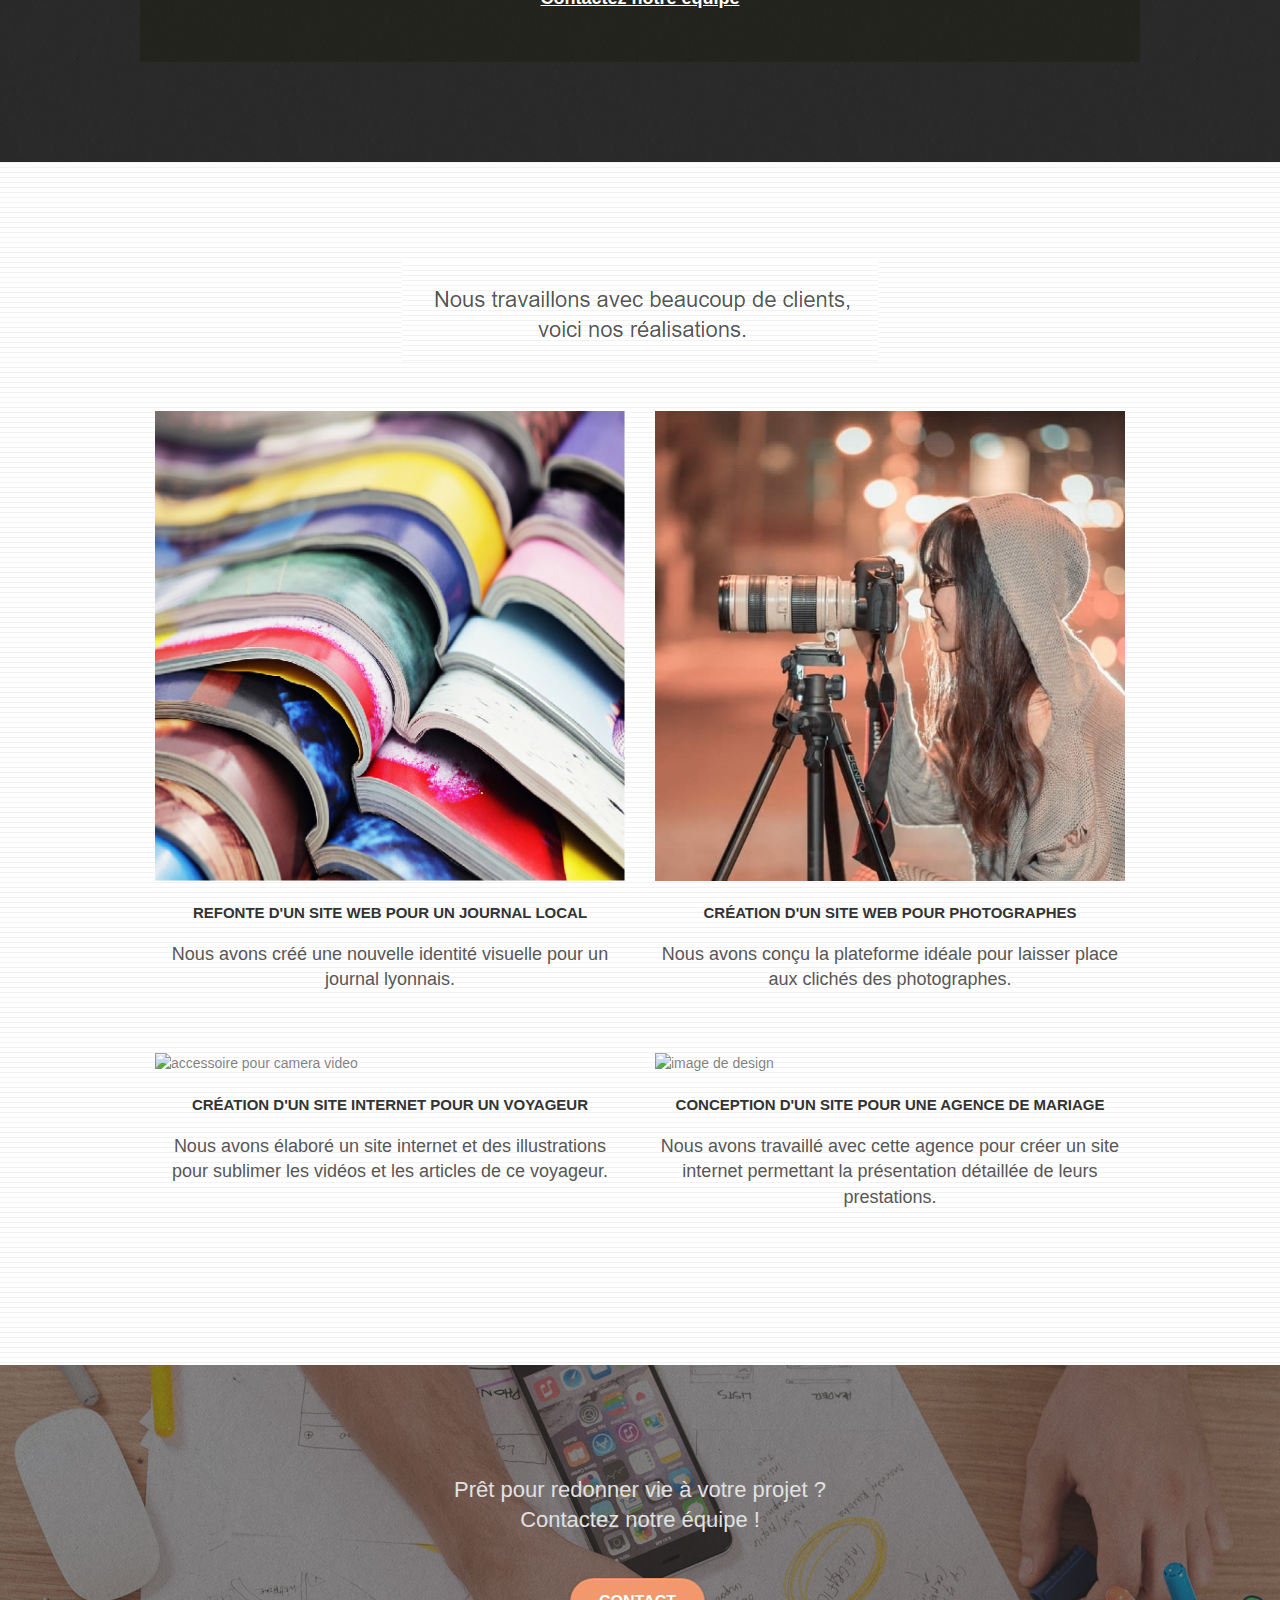
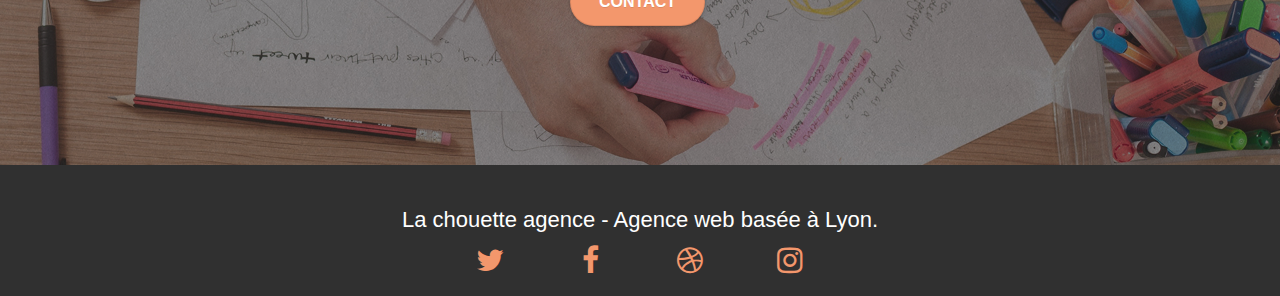
==== commit bc949d0f: "changement des alt mise en place de la balise title remplacement des image de texte changement de qu" ====
--- a/projet4/index.html
+++ b/projet4/index.html
@@ -2,44 +2,29 @@
 <html lang="FR">
 <head>
     <meta charset="utf-8">
-    <meta name="keywords" content="seo, google, site web, site internet, agence design paris, agence design, agence design,agence design,agence design,agence design,agence design,agence design,agence design,agence design">
-    <meta name="description" content="">
+    <meta name="keywords" content="seo, google, site web">
+    <meta name="description" content="Que vous ayez un site web qui a besoin d un rafraîchissement ou que vous partiez de zéro, laissez-nous vous réaliser un design dont vous serez fier.">
     <meta name="viewport" content="width=device-width, initial-scale=1.0, viewport-fit=cover">
     <link rel="shortcut icon" type="image/png" href="favicon.jpg">
-    
 	<link rel="stylesheet" type="text/css" href="./css/bootstrap.css">
 	<link rel="stylesheet" type="text/css" href="style.css">
 	<link rel="stylesheet" type="text/css" href="./css/font-awesome.css">
 	<link rel="stylesheet" type="text/css" href="./css/et-line.css">
 	
-    
-	<script src="./js/jquery-2.1.0.js"></script>
-	<script src="./js/bootstrap.js"></script>
-	<script src="./js/blocs.js"></script>
-	<script src="./js/jquery.touchSwipe.js" defer></script>
-	<script src="./js/gmaps.js"></script>
-
-    <title>.</title>
-
-    
+    <title>la chouette agence | Agence de web design lyon</title>
+
 <!-- Analytics -->
  
 <!-- Analytics END -->
     
 </head>
 <body>
-<!-- Principal conteneur -->
-<div class="page-container">
-    
-<!-- bloc-0 -->
-<div class="bloc bgc-white l-bloc " id="bloc-0">
+<!-- Bloc-navbar -->
+<header>
 	<div class="container bloc-sm">
-
 		<nav class="navbar row">
 			<div class="navbar-header">
-				<div class="keywords" style="color:#cccccc;font-size:1px;">Agence web à paris, stratégie web, web design, illustrations, design de site web, site web, web, internet, site internet, site</div>
-				<a class="navbar-brand" href="index.html"><img src="img/la-chouette-agence.png" alt="paris web design logo agence web meilleure agence" height="40" /></a>
-				<div class="keywords" style="color:#cccccc;font-size:1px;">Agence web à paris, stratégie web, web design, illustrations, design de site web, site web, web, internet, site internet, site</div>
+				<a class="navbar-brand" href="index.html"><img src="img/la-chouette-agence.png" alt="logo de la chouette agence" height="40" /></a>
 				<button id="nav-toggle" type="button" class="ui-navbar-toggle navbar-toggle" data-toggle="collapse" data-target=".navbar-1">
 					<span class="sr-only">Toggle navigation</span><span class="icon-bar"></span><span class="icon-bar"></span><span class="icon-bar"></span>
 				</button>
@@ -47,44 +32,47 @@
 			<div class="collapse navbar-collapse navbar-1 special-dropdown-nav">
 				<ul class="site-navigation nav navbar-nav">
 					<li>
-						<a href="index.html">Accueil</a>
+						<a href="index.html" title="liens vers page d accueil">Accueil</a>
 					</li>
 					<li>
 					</li>
 					<li>
-						<a href="page2.html">page2 &gt;</a>
+						<a href="contact.html" title="lien vers page de contact">Contact</a>
 					</li>
 				</ul>
 			</div>
 		</nav>
 	</div>
-</div>
-<!-- bloc-0 END -->
+</header>
 
 <!-- bloc-1-presentation -->
-<div class="bloc bgc-dark-slate-blue bg-banniere d-bloc bg-t-edge bloc-bg-texture texture-paper b-parallax" id="bloc-1-hero">
+
+<section class="bloc bgc-dark-slate-blue bg-banniere d-bloc bg-t-edge bloc-bg-texture texture-paper b-parallax" id="bloc-1-hero">
 	<div class="container bloc-lg">
 		<div class="row tight-width-whitespace">
 			<div class="col-sm-12">
-				<img src="img/logo.png" class="center-block image-resize-mode" width="100" alt="La chouette agence, agence web paris, création logo paris" />
+				<img src="img/logo.png" class="center-block image-resize-mode" width="100" alt="logo la chouette agence sur fond noir" />
 				<h1 class="text-center hero-bloc-text tc-white ">
 					La chouette agence.
 				</h1>
 				<div class="text-center">
-					<a href="page2.html" class="btn btn-lg btn-clean btn-rd cta-hero btn-atomic-tangerine" id="cta-hero">Contact</a>
-				</div>
-			</div>
-		</div>
-	</div>
-</div>
+					<a href="contact.html" class="btn btn-lg btn-clean btn-rd cta-hero btn-atomic-tangerine" id="cta-hero" title="lien vers page de contact">Contact</a>
+				</div>
+			</div>
+		</div>
+	</div>
+</section>
 <!-- bloc-1-presentation END -->
 
+<!-- Pricipale conteneur -->
+<main>
 <!-- bloc-2-services -->
 <div class="bloc bgc-white l-bloc" id="bloc-2-services">
 	<div class="container bloc-md">
 		<div class="row">
 			<div class="col-sm-12 text-center">
-				<img alt="agence web, agence web paris, web design paris, stratégie web" src="img/title.png" />
+				<h2 class="text-center">La chouette agence est une agence web design qui aide les entreprises 
+					<br> à devenir attractives et visibles sur internet</h2>
 			</div>
 		</div>
 		<div class="row voffset-lg med-width-whitespace">
@@ -123,9 +111,10 @@
 			</div>
 		</div>
 		<div class="row voffset-lg voffset">
-			<div class="col-xs-12 col-md-8 col-md-offset-2 text-center">
-				<img alt="agence web, agence web paris, web design paris, stratégie web" src="img/citation.png" />
-
+			<div class="col-xs-12 col-md-11 col-md-offset-0 text-center">
+				<p class="text-center">"La chouettes agence est une excellent agence web ! Les web designers ont réussi à capturer l'essence
+								<br>de notre entreprise et à l'intégrer à notre site. Cela nous a aidé à doubler nos ventes en ligne à Lyon."</p>
+				<p class="text center">--Maxime Guibard, PDG de Â vos fourchettes</p>					  
 			</div>
 		</div>
 	</div>
@@ -141,7 +130,7 @@
 					Nous souhaitons aider les entreprises de la région Lyonnaise à se développer et à connaître le succès. Nous travaillons pour aider les entreprises locales à attirer de nouveaux clients .<br>
 				</h2>
 				<p class="text-center white">
-					Nous aimons collaborer avec des entrepreneurs créatifs et des entreprises locale, qu’elles aient besoin de créer un site de A à Z ou de donner un coup de jeune à leur site. Que vous ayez besoin d’une identité visuelle complète ou d’une refonte de votre site, n’hésitez pas à nous contacter. Nous travaillerons ensemble pour créer des sites beau et bien structurés, qui seront facilement trouvable sur les moteurs de recherche. <br><br><a class="ltc-white bold-link" href="page2.html">Contactez notre équipe</a><br>
+					Nous aimons collaborer avec des entrepreneurs créatifs et des entreprises locale, qu’elles aient besoin de créer un site de A à Z ou de donner un coup de jeune à leur site. Que vous ayez besoin d’une identité visuelle complète ou d’une refonte de votre site, n’hésitez pas à nous contacter. Nous travaillerons ensemble pour créer des sites beau et bien structurés, qui seront facilement trouvable sur les moteurs de recherche. <br><br><a class="ltc-white bold-link" href="contact.html" title="lien vers page de contact">Contactez notre équipe</a><br>
 				</p>
 			</div>
 		</div>
@@ -159,7 +148,7 @@
 		</div>
 		<div class="row tight-width-whitespace portfolio-row">
 			<div class="col-sm-6">
-				<a href="#" data-lightbox="img/1.jpg" data-gallery-id="gallery-1" data-caption="Refonte d'un site web pour un journal local" data-frame="snapshot-lb"><img src="img/1.jpg" alt="paris web design logo agence web meilleure agence et refonte site web journal" class="img-responsive portfolio-thumb" /></a>
+				<img src="img/1.jpg" alt="image de livre superposé" class="img-responsive portfolio-thumb" />
 				<h3 class="mg-md text-center">
 					Refonte d'un site web pour un journal local
 				</h3>
@@ -168,7 +157,7 @@
 				</p>
 			</div>
 			<div class="col-sm-6">
-				<a href="#" data-lightbox="img/2.jpg" data-gallery-id="gallery-1" data-caption="Création d'un site web pour photographes" data-frame="snapshot-lb"><img src="img/2.jpg" class="img-responsive portfolio-thumb" alt="paris web design logo agence web meilleure agence, Création d'un site web pour photographes" /></a>
+				<img src="img/2.jpg" class="img-responsive portfolio-thumb" alt="image d une photographes" />
 				<h3 class="mg-md text-center">
 					Création d'un site web pour photographes
 				</h3>
@@ -179,7 +168,7 @@
 		</div>
 		<div class="row tight-width-whitespace portfolio-row">
 			<div class="col-sm-6">
-				<a href="#" data-lightbox="img/3.bmp" data-gallery-id="gallery-1" data-caption="Création d'un site internet pour un voyageur" data-frame="snapshot-lb"><img src="img/3.bmp" class="img-responsive portfolio-thumb" alt="paris web design logo agence web meilleure agence, Création d'un site web pour voyageur"/></a>
+				<img src="img/3.jpg" class="img-responsive portfolio-thumb" alt="accessoire pour camera video"/>
 				<h3 class="mg-md text-center">
 					Création d'un site internet pour un voyageur
 				</h3>
@@ -188,7 +177,7 @@
 				</p>
 			</div>
 			<div class="col-sm-6">
-				<a href="#" data-lightbox="img/4.bmp" data-gallery-id="gallery-1" data-caption="Conception d'un site pour une agence de mariage" data-frame="snapshot-lb"><img src="img/4.bmp" class="img-responsive portfolio-thumb" alt="paris web design logo agence web meilleure agence, Création d'un site web pour agence de mariage" /></a>
+				<img src="img/4.jpg" class="img-responsive portfolio-thumb" alt="image de design"/>
 				<h3 class="mg-md text-center">
 					Conception d'un site pour une agence de mariage
 				</h3>
@@ -209,92 +198,54 @@
 				Prêt pour redonner vie à votre projet ?<br>Contactez notre équipe !
 			</h2>
 			<div class="col-sm-12 text-center">
-				<a href="page2.html" class="btn btn-atomic-tangerine btn-clean btn-rd btn-lg cta-hero">Contact</a>
+				<a href="contact.html" class="btn btn-atomic-tangerine btn-clean btn-rd btn-lg cta-hero" title="lien vers page de contact">Contact</a>
 			</div>
 		</div>
 	</div>
 </div>
 <!-- bloc-5-cta END -->
-
+</main>
+<!-- Principale cointeneur END -->
 <!-- Footer - bloc-8 -->
-<div class="bloc bgc-atomic-tangerine d-bloc" id="bloc-8">
+<footer class="bloc bgc-atomic-tangerine d-bloc" id="bloc-8">
 	<div class="container bloc-sm">
 		<div class="row">
 			<div class="col-sm-12">
-				<p class="text-center white">
+				<h2 class="text-center white">
 					La chouette agence - Agence web basée à Lyon.<br>
-				</p>
+				</h2>
 				<div class="row row-no-gutters social">
 					<div class="col-sm-3">
 						<div class="text-center">
-							<a class="social" href="index.html"><span class="fa fa-twitter icon-md"></span></a>
-						</div>
-					</div>
-					<div class="col-sm-3">
-						<div class="text-center">
-							<a class="social" href="index.html"><span class="fa fa-facebook icon-md"></span></a>
-						</div>
-					</div>
-					<div class="col-sm-3">
-						<div class="text-center">
-							<a class="social" href="index.html"><span class="fa fa-dribbble icon-md"></span></a>
-						</div>
-					</div>
-					<div class="col-sm-3">
-						<div class="text-center">
-							<a class="social" href="index.html"><span class="fa fa-instagram icon-md"></span></a>
-						</div>
-					</div>
-					<div class="keywords" style="color:#F3976C;">Agence web à paris, stratégie web, web design, illustrations, design de site web, site web, web, internet, site internet, site</div>
-				</div>
-				<div class="row">
-					<div class="col-sm-4">
-						Partenaires
-							<ul>
-								<li><a href="voiture.com">voiture.com</a></li>
-								<li><a href="pizza.com">pizza.com</a></li>
-								<li><a href="matoiture.com">matoiture.com</a></li>
-								<li><a href="immobilierseo.com">immobilierseo.com</a></li>
-							</ul>		
-					</div>
-					<div class="col-sm-4">
-						Annuaires liste 1
-						<ul>
-							<li><a href="annuaireagence.com">annuaireagence.com</a></li>
-							<li><a href="annuaireseo.com">annuaireseo.com</a></li>
-							<li><a href="annuairemarketing.com">annuairemarketing.com</a></li>
-							<li><a href="123seoture.com">123seo.com</a></li>
-							<li><a href="123site.com">123site.com</a></li>
-							<li><a href="annuairewordpress.com">annuairewordpress.com</a></li>
-							<li><a href="listeagence.com">listeagence.com</a></li>
-							<li><a href="meilleuresagencesparis.com">meilleuresagencesparis.com</a></li>
-							<li><a href="listeseo.com">listeseo.com</a></li>
-						</ul>
-					</div>
-					<div class="col-sm-4">
-						Annuaires liste 2
-						<ul>
-							<li><a href="betterseo.com">betterseo.com</a></li>
-							<li><a href="ameliorerseo.com">ameliorerseo.com</a></li>
-							<li><a href="seojuicelien.com">seojuicelien.com</a></li>
-							<li><a href="meilleursliens.com">meilleursliens.com</a></li>
-							<li><a href="liensagogo.com">liensagogo.com</a></li>
-							<li><a href="backlink.com">backlink.com</a></li>
-							<li><a href="linkjuiceannuaire.com">linkjuiceannuaire.com</a></li>
-							<li><a href="remontersurgoogle.com">remontersurgoogle.com</a></li>
-							<li><a href="vraiseofiable.com">vraiseofiable.com</a></li>
-						</ul>
-					</div>
-				</div>
-			</div>
-		</div>
-	</div>
-</div>
+							<a class="social" href="https://twitter.com/?lang=fr" title="lien vers twitter"><span class="fa fa-twitter icon-md"></span></a>
+						</div>
+					</div>
+					<div class="col-sm-3">
+						<div class="text-center">
+							<a class="social" href="https://www.facebook.com" title="lien vers facebook"><span class="fa fa-facebook icon-md"></span></a>
+						</div>
+					</div>
+					<div class="col-sm-3">
+						<div class="text-center">
+							<a class="social" href="https://dribbble.com" title="lien vers dribble"><span class="fa fa-dribbble icon-md"></span></a>
+						</div>
+					</div>
+					<div class="col-sm-3">
+						<div class="text-center">
+							<a class="social" href="https://www.instagram.com/?hl=fr" title="lien vers instagram"><span class="fa fa-instagram icon-md"></span></a>
+						</div>
+					</div>
+				</div>
+			</div>
+		</div>
+	</div>
+</footer>
 <!-- Footer - bloc-8 END -->
 
-</div>
-<!-- Principal conteneur END -->
-    
+<script src="https://code.jquery.com/jquery-2.1.0.min.js" integrity="sha256-8oQ1OnzE2X9v4gpRVRMb1DWHoPHJilbur1LP9ykQ9H0=" crossorigin="anonymous"></script>
+<script src="https://maxcdn.bootstrapcdn.com/bootstrap/3.3.7/js/bootstrap.min.js" integrity="sha384-Tc5IQib027qvyjSMfHjOMaLkfuWVxZxUPnCJA7l2mCWNIpG9mGCD8wGNIcPD7Txa" crossorigin="anonymous"></script>
+<script src="./js/blocs.js"></script>
+<script src="./js/jquery.touchSwipe.js" defer></script>
 
 </body>
 </html>
--- a/projet4/style.css
+++ b/projet4/style.css
@@ -5,8 +5,11 @@
     overflow-x: hidden;
     -webkit-font-smoothing: antialiased;
     -moz-osx-font-smoothing: grayscale;
-}
-
+    display: flex;
+    flex-direction: column;
+    min-height: 100vh;
+
+}
 a,
 button {
     transition: all .3s ease-in-out;
@@ -31,7 +34,6 @@
     width: 100%;
     clear: both;
     background: 50% 50% no-repeat;
-    padding: 0 50px;
     -webkit-background-size: cover;
     -moz-background-size: cover;
     -o-background-size: cover;
@@ -56,22 +58,6 @@
     padding: 20px 50px;
 }
 
-.bg-center,
-.bg-l-edge,
-.bg-r-edge,
-.bg-t-edge,
-.bg-b-edge,
-.bg-tl-edge,
-.bg-bl-edge,
-.bg-tr-edge,
-.bg-br-edge,
-.bg-repeat {
-    -webkit-background-size: auto!important;
-    -moz-background-size: auto!important;
-    -o-background-size: auto!important;
-    background-size: auto!important;
-}
-
 .bg-repeat {
     background: repeat;
 }
@@ -84,6 +70,7 @@
     content: "";
     background-size: 2px 2px;
     position: absolute;
+    opacity: 50%;
     top: 0;
     bottom: 0;
     left: 0;
@@ -133,7 +120,7 @@
 .d-bloc h5 a,
 .d-bloc h6 a,
 .d-bloc p a {
-    color: rgba(255, 255, 255, .6);
+    color: #F3976C;
 }
 
 .d-bloc .a-btn:hover,
@@ -677,11 +664,10 @@
 }
 
 p {
-    font-size: 11px;
+    font-size: 18px;
 }
 
 .tight-width-whitespace {
-    max-width: 600px;
     margin: auto auto auto auto;
 }
 
@@ -741,6 +727,7 @@
 
 .portfolio-thumb {
     margin-bottom: 24px;
+    width: 100%;
 }
 
 .portfolio-row {
@@ -753,7 +740,7 @@
 }
 
 .black-background {
-    background-color: rgba(165, 147, 99, 0.7);
+    background-color: rgba(39, 39, 29, 0.7);
     padding: 40px 40px 40px 40px;
 }
 
@@ -771,11 +758,11 @@
 }
 
 .bgc-atomic-tangerine {
-    background-color: #F3976C;
+    background-color: #303030;
 }
 
 .tc-white {
-    color: #F3976C!important;
+    color: #fff!important;
 }
 
 .btn-atomic-tangerine {
@@ -819,10 +806,12 @@
 
 .bg-banniere {
     background-image: url("img/la-chouette-agence-banniere.jpg");
+    background-size: cover;
+    height: 400px;
 }
 
 .bg-presentation {
-    background-image: url("img/image-de-presentation.bmp");
+    background-image: url("img/image-de-presentation.jpg");
 }
 
 @media (max-width: 1024px) {
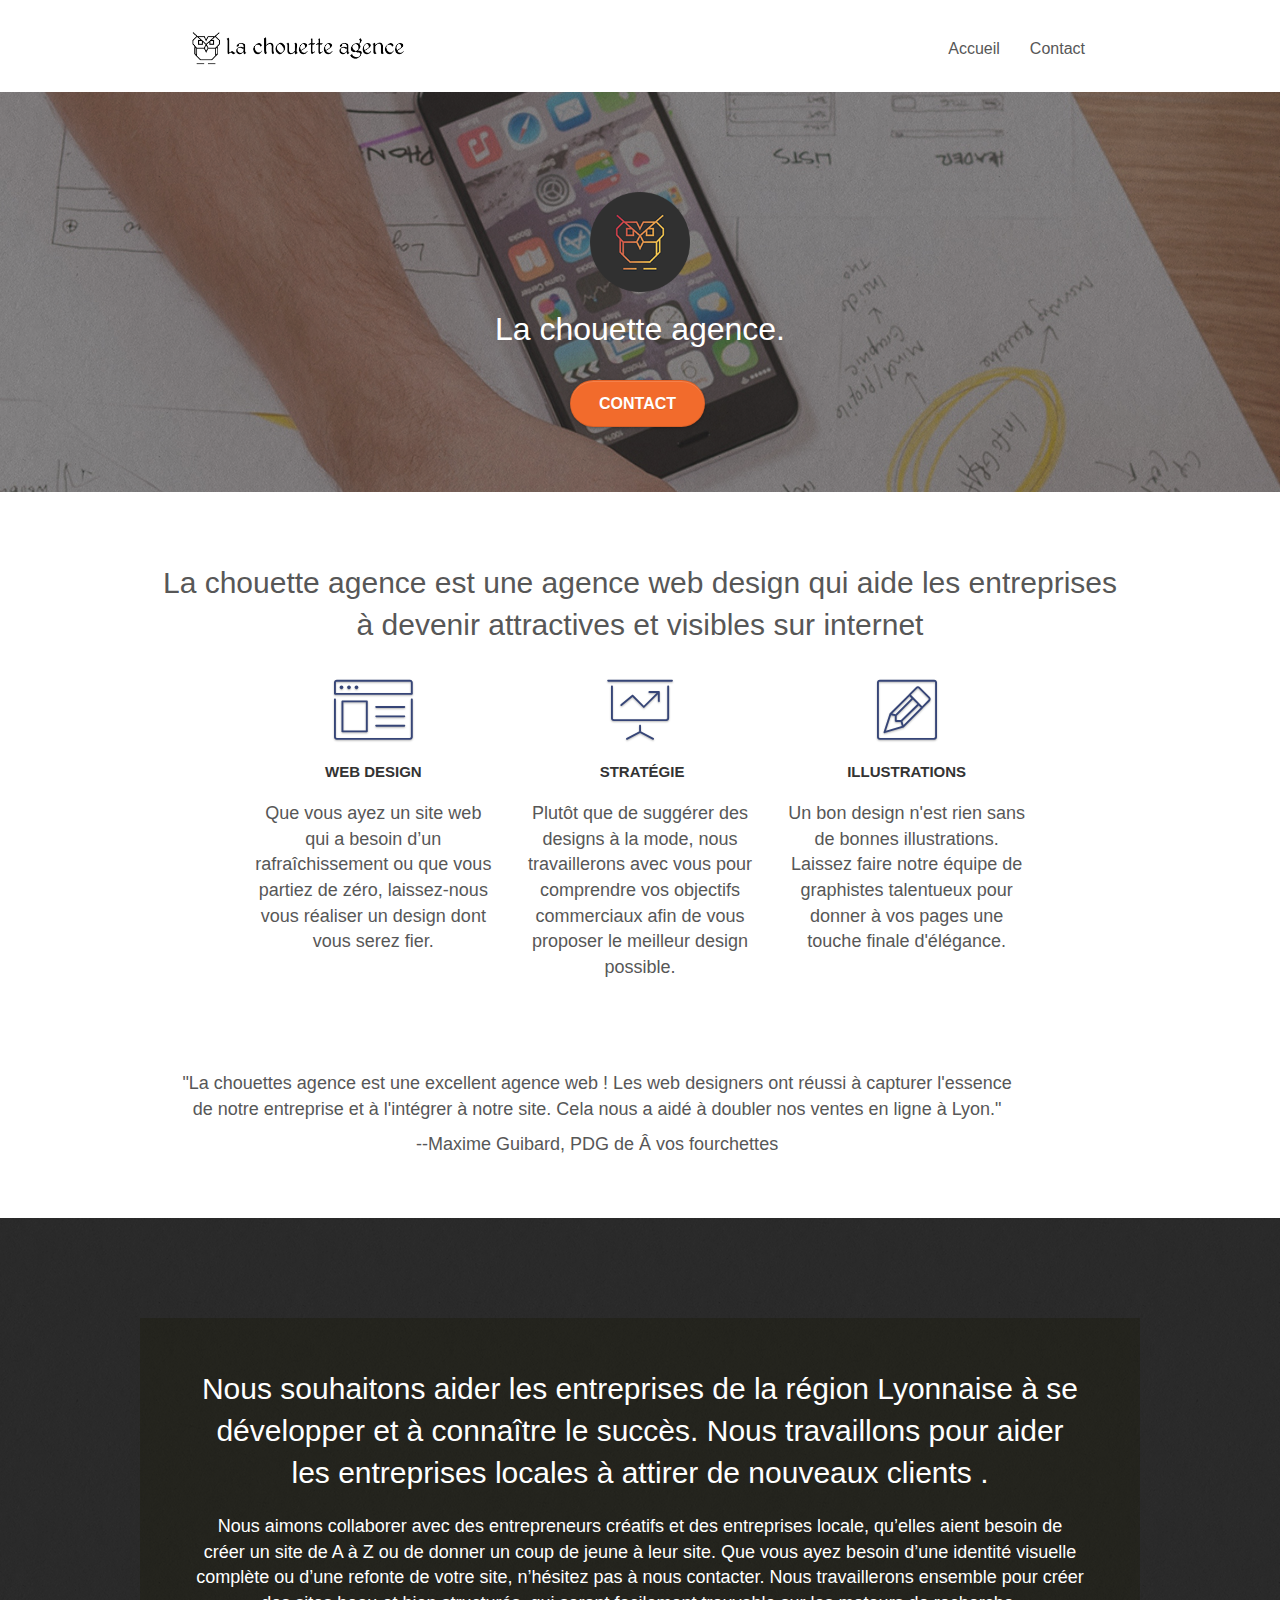
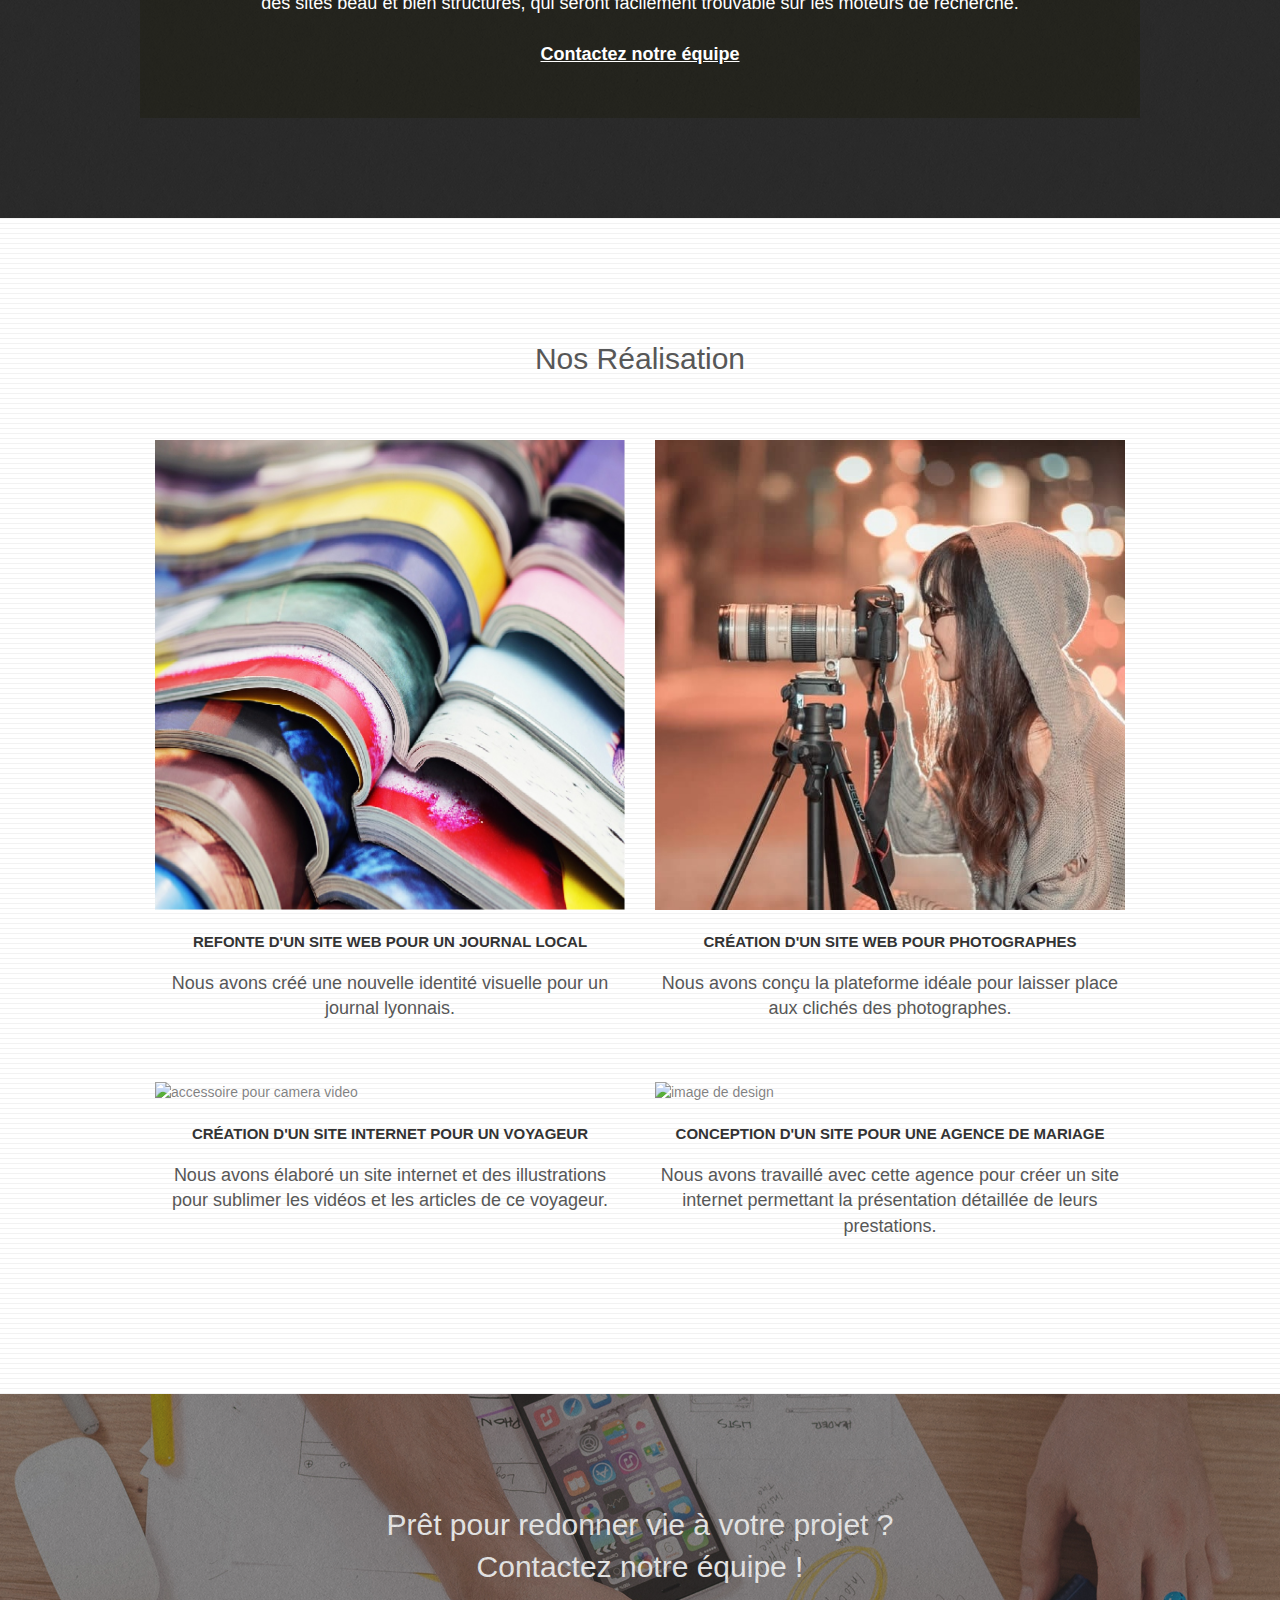
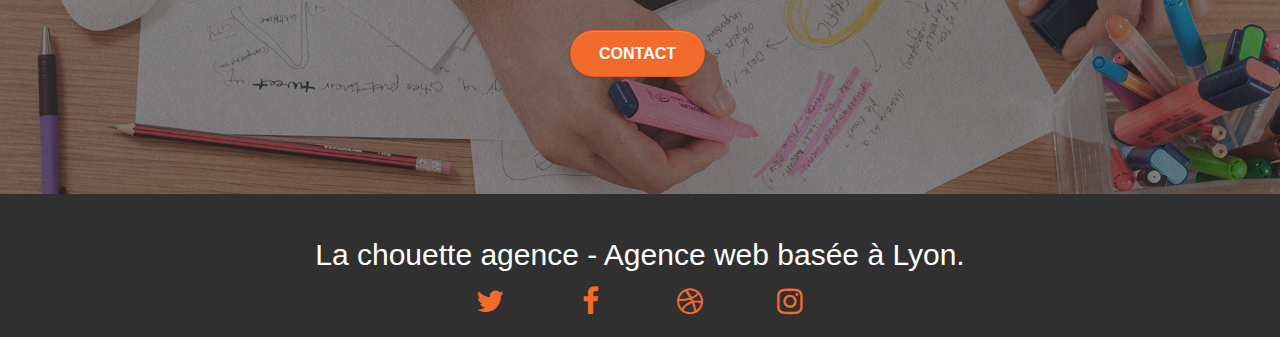
==== commit 337f6973: "Supression des script inutile et minification du css ajout du mail to pour les resaux sociaux" ====
--- a/projet4/index.html
+++ b/projet4/index.html
@@ -6,8 +6,8 @@
     <meta name="description" content="Que vous ayez un site web qui a besoin d un rafraîchissement ou que vous partiez de zéro, laissez-nous vous réaliser un design dont vous serez fier.">
     <meta name="viewport" content="width=device-width, initial-scale=1.0, viewport-fit=cover">
     <link rel="shortcut icon" type="image/png" href="favicon.jpg">
-	<link rel="stylesheet" type="text/css" href="./css/bootstrap.css">
-	<link rel="stylesheet" type="text/css" href="style.css">
+	<link rel="stylesheet" href="https://maxcdn.bootstrapcdn.com/bootstrap/3.3.5/css/bootstrap.min.css">
+	<link rel="stylesheet" type="text/css" href="./css/style.min.css">
 	<link rel="stylesheet" type="text/css" href="./css/font-awesome.css">
 	<link rel="stylesheet" type="text/css" href="./css/et-line.css">
 	
@@ -143,7 +143,7 @@
 	<div class="container bloc-lg">
 		<div class="row">
 			<div class="col-sm-12 text-center">
-				<img alt="agence web, agence web paris, web design paris, stratégie web" src="img/title2.png" />
+				<h2 class="text-center head-bloc4">Nos Réalisation</h2>
 			</div>
 		</div>
 		<div class="row tight-width-whitespace portfolio-row">
@@ -217,22 +217,22 @@
 				<div class="row row-no-gutters social">
 					<div class="col-sm-3">
 						<div class="text-center">
-							<a class="social" href="https://twitter.com/?lang=fr" title="lien vers twitter"><span class="fa fa-twitter icon-md"></span></a>
-						</div>
-					</div>
-					<div class="col-sm-3">
-						<div class="text-center">
-							<a class="social" href="https://www.facebook.com" title="lien vers facebook"><span class="fa fa-facebook icon-md"></span></a>
-						</div>
-					</div>
-					<div class="col-sm-3">
-						<div class="text-center">
-							<a class="social" href="https://dribbble.com" title="lien vers dribble"><span class="fa fa-dribbble icon-md"></span></a>
-						</div>
-					</div>
-					<div class="col-sm-3">
-						<div class="text-center">
-							<a class="social" href="https://www.instagram.com/?hl=fr" title="lien vers instagram"><span class="fa fa-instagram icon-md"></span></a>
+							<a class="social" href="https://twitter.com/?lang=fr" aria-label="twitter" title="lien vers twitter"><span class="fa fa-twitter icon-md"></span></a>
+						</div>
+					</div>
+					<div class="col-sm-3">
+						<div class="text-center">
+							<a class="social" href="https://www.facebook.com" aria-label="facebook" title="lien vers facebook"><span class="fa fa-facebook icon-md"></span></a>
+						</div>
+					</div>
+					<div class="col-sm-3">
+						<div class="text-center">
+							<a class="social" href="https://dribbble.com" aria-label="dribble" title="lien vers dribble"><span class="fa fa-dribbble icon-md"></span></a>
+						</div>
+					</div>
+					<div class="col-sm-3">
+						<div class="text-center">
+							<a class="social" href="https://www.instagram.com/?hl=fr" aria-label="instagram" title="lien vers instagram"><span class="fa fa-instagram icon-md"></span></a>
 						</div>
 					</div>
 				</div>
--- a/projet4/css/style.min.css
+++ b/projet4/css/style.min.css
@@ -0,0 +1 @@
+body{margin:0;padding:0;background:#fff;overflow-x:hidden;-webkit-font-smoothing:antialiased;-moz-osx-font-smoothing:grayscale;display:flex;flex-direction:column;min-height:100vh}footer{margin-top:auto}a,button{transition:all .3s ease-in-out;outline:0!important}a:hover{text-decoration:none;cursor:pointer}#page-loading-blocs-notifaction{position:fixed;top:0;bottom:0;width:100%;z-index:100000;background:#fff url(../img/pageload-spinner.gif) no-repeat center center}.bloc{width:100%;clear:both;background:50% 50% no-repeat;-webkit-background-size:cover;-moz-background-size:cover;-o-background-size:cover;background-size:cover;position:relative}.bloc .container{padding-left:0;padding-right:0}.bloc-lg{padding:100px 50px}.bloc-md{padding:50px}.bloc-sm{padding:20px 50px}.bg-repeat{background:repeat}.bg-t-edge{background:top no-repeat}.bloc-bg-texture::before{content:"";background-size:2px 2px;position:absolute;opacity:50%;top:0;bottom:0;left:0;right:0}.texture-paper::before{background:url(../img/texture-paper.png);background-size:280px 280px}.b-parallax{background-attachment:fixed}.d-bloc{color:rgba(255,255,255,.7)}.d-bloc button:hover{color:rgba(255,255,255,.9)}.d-bloc .icon-round,.d-bloc .icon-rounded,.d-bloc .icon-semi-rounded-a,.d-bloc .icon-semi-rounded-b,.d-bloc .icon-square{border-color:rgba(255,255,255,.9)}.d-bloc .divider-h span{border-color:rgba(255,255,255,.2)}.d-bloc .a-btn,.d-bloc .navbar a,.d-bloc .navbar-brand,.d-bloc a .icon-lg,.d-bloc a .icon-md,.d-bloc a .icon-sm,.d-bloc a .icon-xl,.d-bloc h1 a,.d-bloc h2 a,.d-bloc h3 a,.d-bloc h4 a,.d-bloc h5 a,.d-bloc h6 a,.d-bloc p a{color:#F26B2C}.d-bloc .a-btn:hover,.d-bloc .navbar a:hover,.d-bloc .navbar-brand:hover,.d-bloc a:hover .icon-lg,.d-bloc a:hover .icon-md,.d-bloc a:hover .icon-sm,.d-bloc a:hover .icon-xl,.d-bloc h1 a:hover,.d-bloc h2 a:hover,.d-bloc h3 a:hover,.d-bloc h4 a:hover,.d-bloc h5 a:hover,.d-bloc h6 a:hover,.d-bloc p a:hover{color:#fff}.d-bloc .navbar-toggle .icon-bar{background:#fff}.d-bloc .btn-wire,.d-bloc .btn-wire:hover{color:#fff;border-color:#fff}.d-bloc .panel{color:rgba(0,0,0,.5)}.d-bloc .panel button:hover{color:rgba(0,0,0,.7)}.d-bloc .panel icon{border-color:rgba(0,0,0,.7)}.d-bloc .panel .divider-h span{border-color:rgba(0,0,0,.1)}.d-bloc .panel .a-btn{color:rgba(0,0,0,.6)}.d-bloc .panel .a-btn:hover{color:#000}.d-bloc .panel .btn-wire,.d-bloc .panel .btn-wire:hover{color:rgba(0,0,0,.7);border-color:rgba(0,0,0,.3)}.d-bloc .panel,.l-bloc{color:rgba(0,0,0,.5)}.d-bloc .panel button:hover,.l-bloc button:hover{color:rgba(0,0,0,.7)}.l-bloc .icon-round,.l-bloc .icon-rounded,.l-bloc .icon-semi-rounded-a,.l-bloc .icon-semi-rounded-b,.l-bloc .icon-square{border-color:rgba(0,0,0,.7)}.d-bloc .panel .divider-h span,.l-bloc .divider-h span{border-color:rgba(0,0,0,.1)}.d-bloc .panel .a-btn,.l-bloc .a-btn,.l-bloc .navbar a,.l-bloc .navbar-brand,.l-bloc a .icon-lg,.l-bloc a .icon-md,.l-bloc a .icon-sm,.l-bloc a .icon-xl,.l-bloc h1 a,.l-bloc h2 a,.l-bloc h3 a,.l-bloc h4 a,.l-bloc h5 a,.l-bloc h6 a,.l-bloc p a{color:rgba(0,0,0,.6)}.d-bloc .panel .a-btn:hover,.l-bloc .a-btn:hover,.l-bloc .navbar a:hover,.l-bloc .navbar-brand:hover,.l-bloc a:hover .icon-lg,.l-bloc a:hover .icon-md,.l-bloc a:hover .icon-sm,.l-bloc a:hover .icon-xl,.l-bloc h1 a:hover,.l-bloc h2 a:hover,.l-bloc h3 a:hover,.l-bloc h4 a:hover,.l-bloc h5 a:hover,.l-bloc h6 a:hover,.l-bloc p a:hover{color:#000}.l-bloc .navbar-toggle .icon-bar{color:rgba(0,0,0,.6)}.d-bloc .panel .btn-wire,.d-bloc .panel .btn-wire:hover,.l-bloc .btn-wire,.l-bloc .btn-wire:hover{color:rgba(0,0,0,.7);border-color:rgba(0,0,0,.3)}.voffset{margin-top:30px}.voffset-lg{margin-top:80px}.row-no-gutters{margin-right:0;margin-left:0}.row.row-no-gutters>[class*=" col-"],.row.row-no-gutters>[class^=col-]{padding-right:0;padding-left:0}#bloc-1-hero h1{font-size:32px}.navbar{margin-bottom:0;z-index:1}.navbar-brand{height:auto;padding:3px 15px;font-size:25px;font-weight:400;font-weight:600;line-height:44px}.navbar-brand img{max-height:200px;margin:0 5px 0 0;display:inline}.navbar-brand img[src$=svg]{min-width:100px}.nav-center .navbar-brand img{margin:0}.navbar .nav{padding-top:2px;margin-right:-16px;float:right;z-index:1}.nav>li{float:left;margin-top:4px;font-size:16px}.navbar-nav .open .dropdown-menu>li>a{text-align:inherit}.nav>li a:focus,.nav>li a:hover{background:0 0}.navbar-toggle{margin:10px 10px 0 0;border:0}.navbar-toggle:hover{background:0 0!important}.navbar-toggle .icon-bar{background-color:rgba(0,0,0,.5);width:26px}.nav-invert .navbar .nav{float:left}.nav-invert .navbar-brand,.nav-invert .navbar-header{float:right;position:relative;z-index:2}@media (min-width:768px){.site-navigation{position:absolute;top:50%;right:20px;transform:translate(0,-50%);-webkit-transform:translateY(-50%)}.nav>li .dropdown-menu a,.nav>li .dropdown-menu a:hover{color:#484848}.nav-invert .site-navigation{left:0;right:0}.nav-center{text-align:center}.nav-center .navbar-header{width:100%}.nav-center .nav>li,.nav-center .navbar-brand,.nav-center .navbar-header{float:none;display:inline-block}.nav-center .site-navigation{position:relative;width:100%;right:0;margin-right:0;margin-top:20px}.nav-center.mini-nav .navbar-toggle{float:none;margin:10px auto 0}}.nav>li>.dropdown a{background:0 0!important;display:block;padding:14px 15px}nav .caret{margin:0 5px}.dropdown-menu .dropdown-menu{top:-8px;left:100%}.dropdown-menu .dropmenu-flow-right{top:100%;left:0;margin-left:-1px;border-top-left-radius:0;border-top-right-radius:0}.dropdown-menu .dropdown span{border:4px solid #000;border-top-color:transparent;border-right-color:transparent;border-bottom-color:transparent;margin:6px -5px 0 0!important;float:right}.mg-md{margin-top:10px;margin-bottom:20px}.mg-lg{margin-top:10px;margin-bottom:40px}.btn{margin:0 5px 5px 0}.btn.pull-right{margin:0 0 5px 5px}.btn-d,.btn-d:focus,.btn-d:hover{color:#fff;background:rgba(0,0,0,.3)}button{outline:0!important}.btn-rd{border-radius:40px}.btn-clean{border:1px solid rgba(0,0,0,.08);border-bottom-color:rgba(0,0,0,.1);text-shadow:0 1px 0 rgba(0,0,1,.1);box-shadow:0 1px 3px rgba(0,0,1,.25),inset 0 1px 0 0 rgba(255,255,255,.15)}.icon-md{font-size:30px!important}.icon-lg{font-size:60px!important}.sm-shadow{text-shadow:0 1px 2px rgba(0,0,0,.3)}.panel-sq,.panel-sq .panel-footer,.panel-sq .panel-heading{border-radius:0}.panel-rd{border-radius:30px}.panel-rd .panel-heading{border-radius:29px 29px 0 0}.panel-rd .panel-footer{border-radius:0 0 29px 29px}.form-control{border-color:rgba(0,0,0,.1);box-shadow:none}.scrollToTop{width:40px;height:40px;position:fixed;bottom:20px;right:20px;opacity:0;z-index:500;transition:all .3s ease-in-out}.scrollToTop span{margin-top:6px}.showScrollTop{font-size:14px;opacity:1}a[data-lightbox]{position:relative;display:block;text-align:center}a[data-lightbox]:hover::before{content:"+";font-family:HelveticaNeue-Light,"Helvetica Neue Light","Helvetica Neue",Helvetica,Arial;font-size:32px;width:50px;height:50px;margin-left:-25px;border-radius:50%;background:rgba(0,0,0,.6);color:#fff;font-weight:100;z-index:1;position:absolute;top:50%;transform:translateY(-50%);-webkit-transform:translateY(-50%)}a[data-lightbox]:hover img{opacity:.6;-webkit-animation-fill-mode:none;animation-fill-mode:none}#lightbox-modal{display:flex;align-items:center}#lightbox-modal .modal-dialog{width:90%;max-width:900px;margin:0 auto 0}#lightbox-modal .modal-dialog img{max-height:90vh;margin:0 auto}.lightbox-caption{padding:20px;color:#fff;background:rgba(0,0,0,.5);position:absolute;left:15px;right:15px;bottom:5px}.close-lightbox{color:#fff;font-size:30px;position:absolute;top:20px;right:20px;z-index:20;background:rgba(0,0,0,.5);border:none;line-height:30px;padding:0 9px 5px;opacity:.3}.close-lightbox:hover,.next-lightbox:hover,.prev-lightbox:hover{opacity:1;color:#fff}.next-lightbox,.prev-lightbox{font-size:20px;color:rgba(255,255,255,.9);background:rgba(0,0,0,.5);transition:all .2s ease-in-out;position:absolute;top:45%;z-index:1;opacity:.4}.next-lightbox{padding:6px 8px 1px 13px;right:25px}.prev-lightbox{padding:6px 13px 1px 10px;left:25px}.snapshot-lb .modal-body{padding-bottom:45px}.snapshot-lb .lightbox-caption{padding:0;color:rgba(0,0,0,.5);background:0 0}.btn,a,h1,h2,h3,h4,h5,h6,label,p{font-family:helvetica;font-weight:400;color:#575757!important}.container{max-width:1000px}.hero-bloc-text{font-size:38px}.hero-bloc-text-sub{font-size:36px}.statement-bloc-text{line-height:26px;font-style:italic;font-size:20px;text-align:center;font-weight:lighter;max-width:520px;margin:auto auto auto auto}p{font-size:18px}.tight-width-whitespace{margin:auto auto auto auto}.h1{font-size:20px;font-family:"Open Sans"}.cta-hero{margin-top:22px;color:#fff!important;text-transform:uppercase;padding:12px 28px 12px 28px;font-size:16px;font-weight:700}.social{max-width:400px;margin:auto auto auto auto}h2{line-height:1.4em}h3{font-size:15px;text-transform:uppercase;font-weight:700;color:#333!important}.med-width-whitespace{max-width:800px;margin:auto auto auto auto;box-shadow:0 0 0 #000}h1{color:#333!important}h4{color:#333!important}.icons{margin-bottom:14px;margin-top:24px}.white{color:#fff!important}.portfolio-thumb{margin-bottom:24px;width:100%}.portfolio-row{margin-bottom:44px;margin-top:50px}.avatar{box-shadow:0 4px 9px rgba(0,0,0,.3)}.black-background{background-color:rgba(39,39,29,.7);padding:40px 40px 40px 40px}.bold-link{font-weight:900;text-decoration:underline!important}.bgc-white{background-color:#fff}.bgc-dark-slate-blue{background-color:#364577}.bgc-atomic-tangerine{background-color:#303030}.tc-white{color:#fff!important}.btn-atomic-tangerine{background:#F26B2C;color:#fff!important}.btn-atomic-tangerine:hover{background:#c27956!important;color:#fff!important}.ltc-white{color:#fff!important}.ltc-white:hover{color:#ccc!important}.ltc-atomic-tangerine{color:#F26B2C!important}.ltc-atomic-tangerine:hover{color:#c27956!important}.icon-dark-slate-blue{color:#364577!important;border-color:#364577!important}.bg-dots-bg{background-image:url(../img/dots-bg.png)}.bg-lines-h2-bg{background-image:url(../img/lines-h2-bg.png)}.bg-banniere{background-image:url(../img/la-chouette-agence-banniere.jpg);background-size:cover;height:400px}.bg-presentation{background-image:url(../img/image-de-presentation.jpg)}@media (max-width:1024px){.bloc{padding-left:20px;padding-right:20px}.bloc-tile-2.full-width-bloc .container,.bloc-tile-3.full-width-bloc .container,.bloc-tile-4.full-width-bloc .container,.bloc.full-width-bloc{padding-left:0;padding-right:0}}@media (max-width:992px) and (min-width:768px){.navbar .nav{max-width:80%}.nav-center.navbar .nav{max-width:100%}}@media only screen and (min-device-width:768px) and (max-device-width:1024px) and (orientation:landscape){.b-parallax{background-attachment:scroll}}@media only screen and (min-device-width:1024px) and (max-device-width:1366px) and (-webkit-min-device-pixel-ratio:1.5){.b-parallax{background-attachment:scroll}}@media (max-width:991px){.container{width:100%}.b-parallax{background-attachment:scroll}#hero-bloc,.page-container{overflow-x:hidden;position:relative}.bloc{padding-left:constant(safe-area-inset-left);padding-right:constant(safe-area-inset-right)}.bloc-group,.bloc-group .bloc{display:block;width:100%}.bloc-fill-screen .fill-bloc-bottom-edge,.bloc-fill-screen .fill-bloc-top-edge{padding:0 20px;padding-left:constant(safe-area-inset-left);padding-right:constant(safe-area-inset-right)}}@media (max-width:767px){.page-container{overflow-x:hidden;position:relative}#disqus_thread,h1,h2,h3,h4,h5,h6,p{padding-left:10px!important;padding-right:10px!important}.b-parallax{background-attachment:scroll}.navbar .nav{padding-top:0;border-top:1px solid rgba(0,0,0,.2);float:none!important}.navbar.row{margin-left:0;margin-right:0}.site-navigation{position:inherit;transform:none;-webkit-transform:none;-ms-transform:none}.nav>li{margin-top:0;border-bottom:1px solid rgba(0,0,0,.1);background:rgba(0,0,0,.05);text-align:left;padding-left:15px;width:100%}.nav>li:hover{background:rgba(0,0,0,.08)}.dropdown .dropdown a .caret{float:none;margin:5px 0 0 10px!important;border:4px solid #000;border-bottom-color:transparent;border-right-color:transparent;border-left-color:transparent}#hero-bloc .navbar .nav{background:rgba(0,0,0,.8)}#hero-bloc .navbar .nav a{color:rgba(255,255,255,.6)}.hero{padding:50px 0}.hero-nav{left:-1px;right:-1px}.navbar-collapse{padding:0;overflow-x:hidden;-webkit-box-shadow:none;box-shadow:none}.navbar-brand img{max-height:40px;width:auto}.nav-invert .navbar-header{float:none;width:100%}.nav-invert .navbar-toggle{float:left;margin-left:10px}.bloc{padding-left:0;padding-right:0}.bloc-lg,.bloc-xl,.bloc-xxl{padding:40px 0}.bloc-md,.bloc-sm{padding-left:0;padding-right:0}.bloc-fill-screen .fill-bloc-bottom-edge,.bloc-fill-screen .fill-bloc-top-edge,.bloc-tile-2 .container,.bloc-tile-3 .container,.bloc-tile-4 .container{padding-left:0;padding-right:0}.a-block{padding:0 10px}.btn-dwn{display:none}.voffset{margin-top:5px}.voffset-md{margin-top:20px}.voffset-lg{margin-top:30px}form{padding:5px}.close-lightbox{display:inline-block}.blocsapp-device-iphone5{background-size:216px 425px;padding-top:60px;width:216px;height:425px}.blocsapp-device-iphone5 img{width:180px;height:320px}}@media (max-width:400px){.bloc{padding-left:0;padding-right:0}}@media (max-width:767px){.bloc-mob-center-text{text-align:center}}